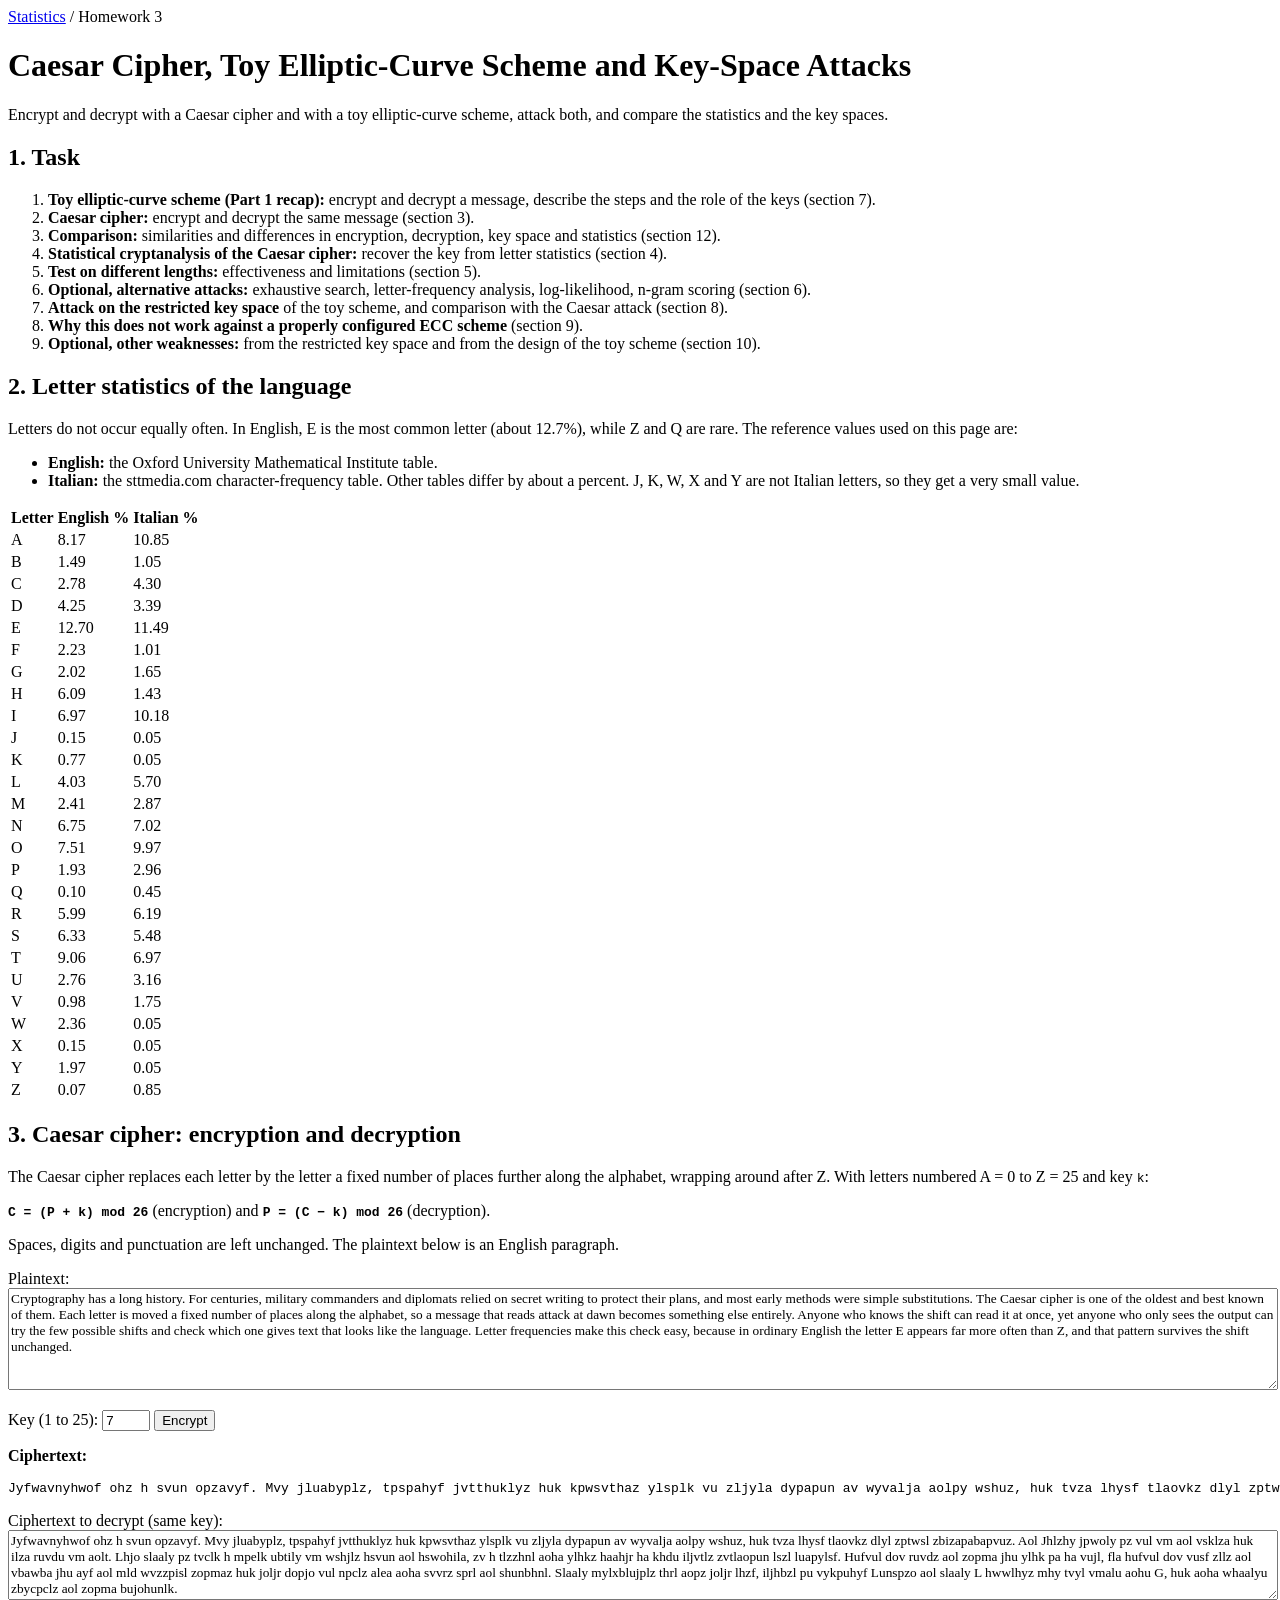
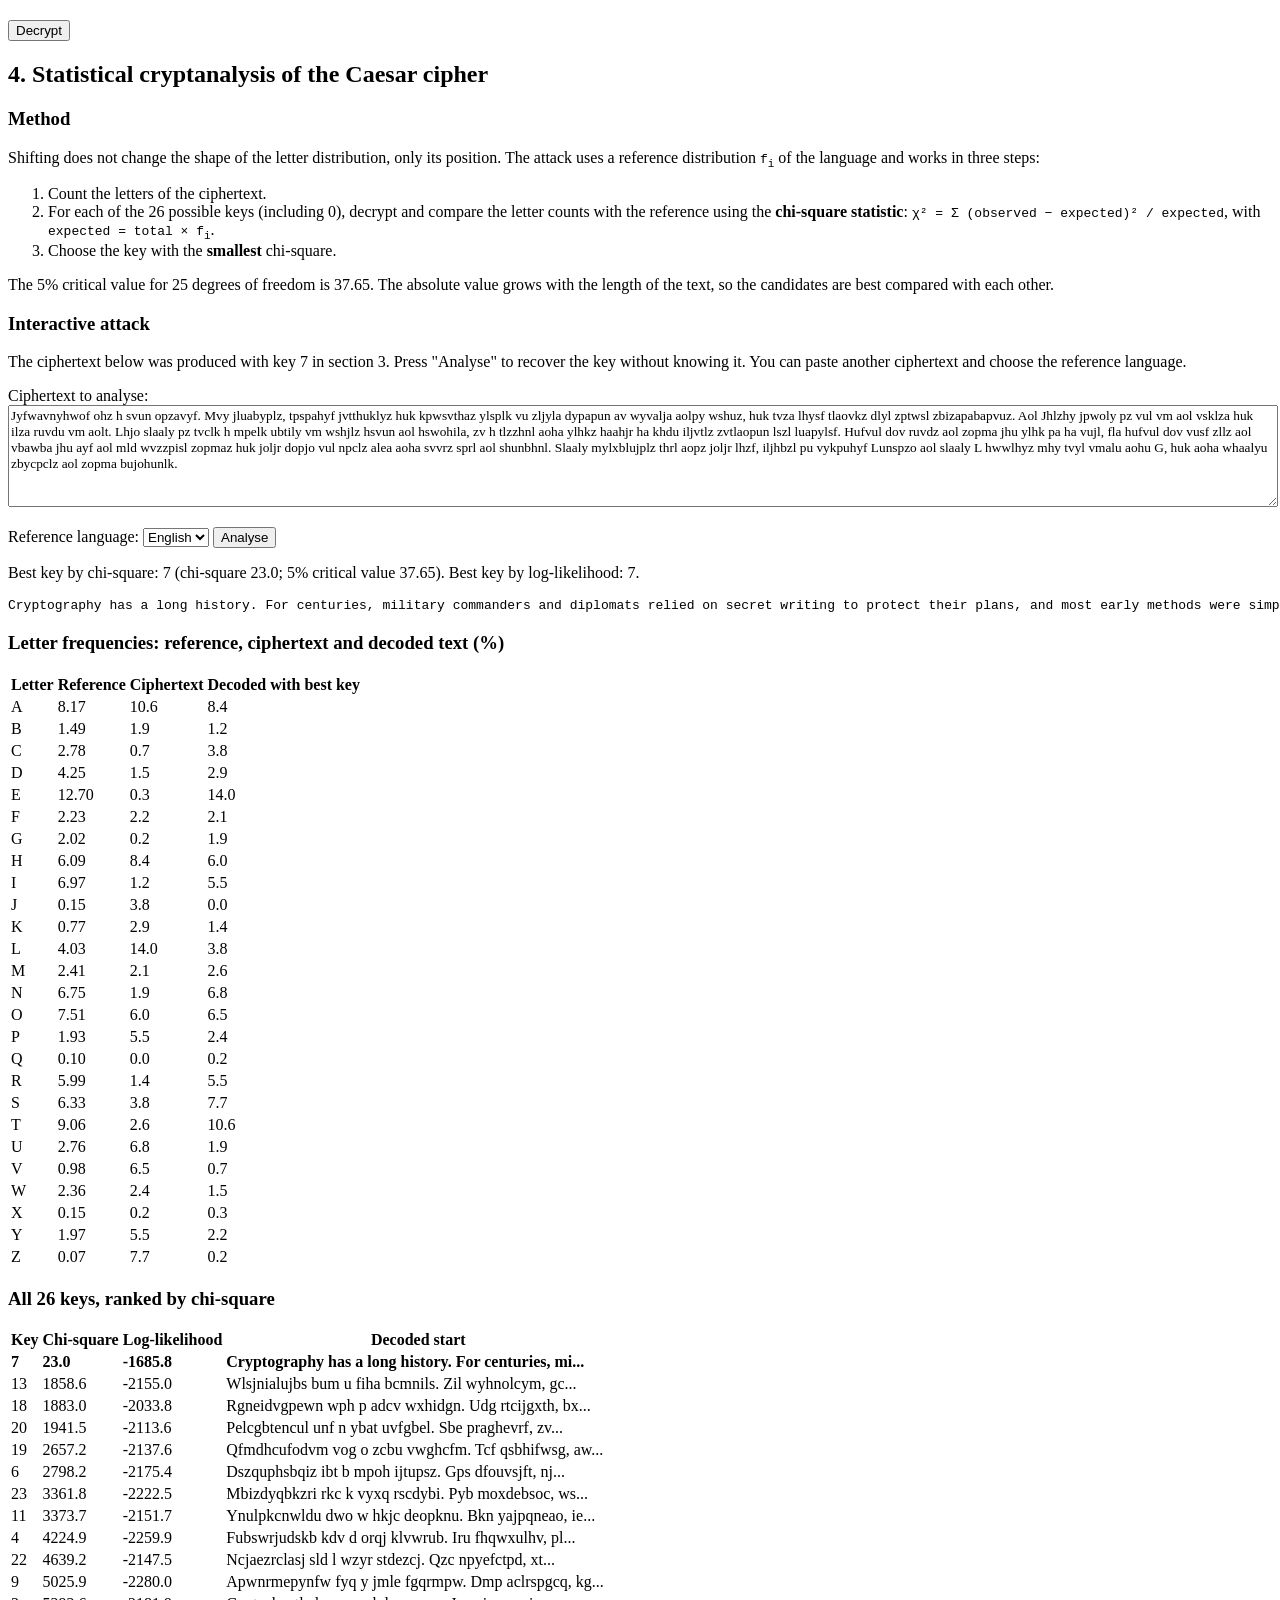
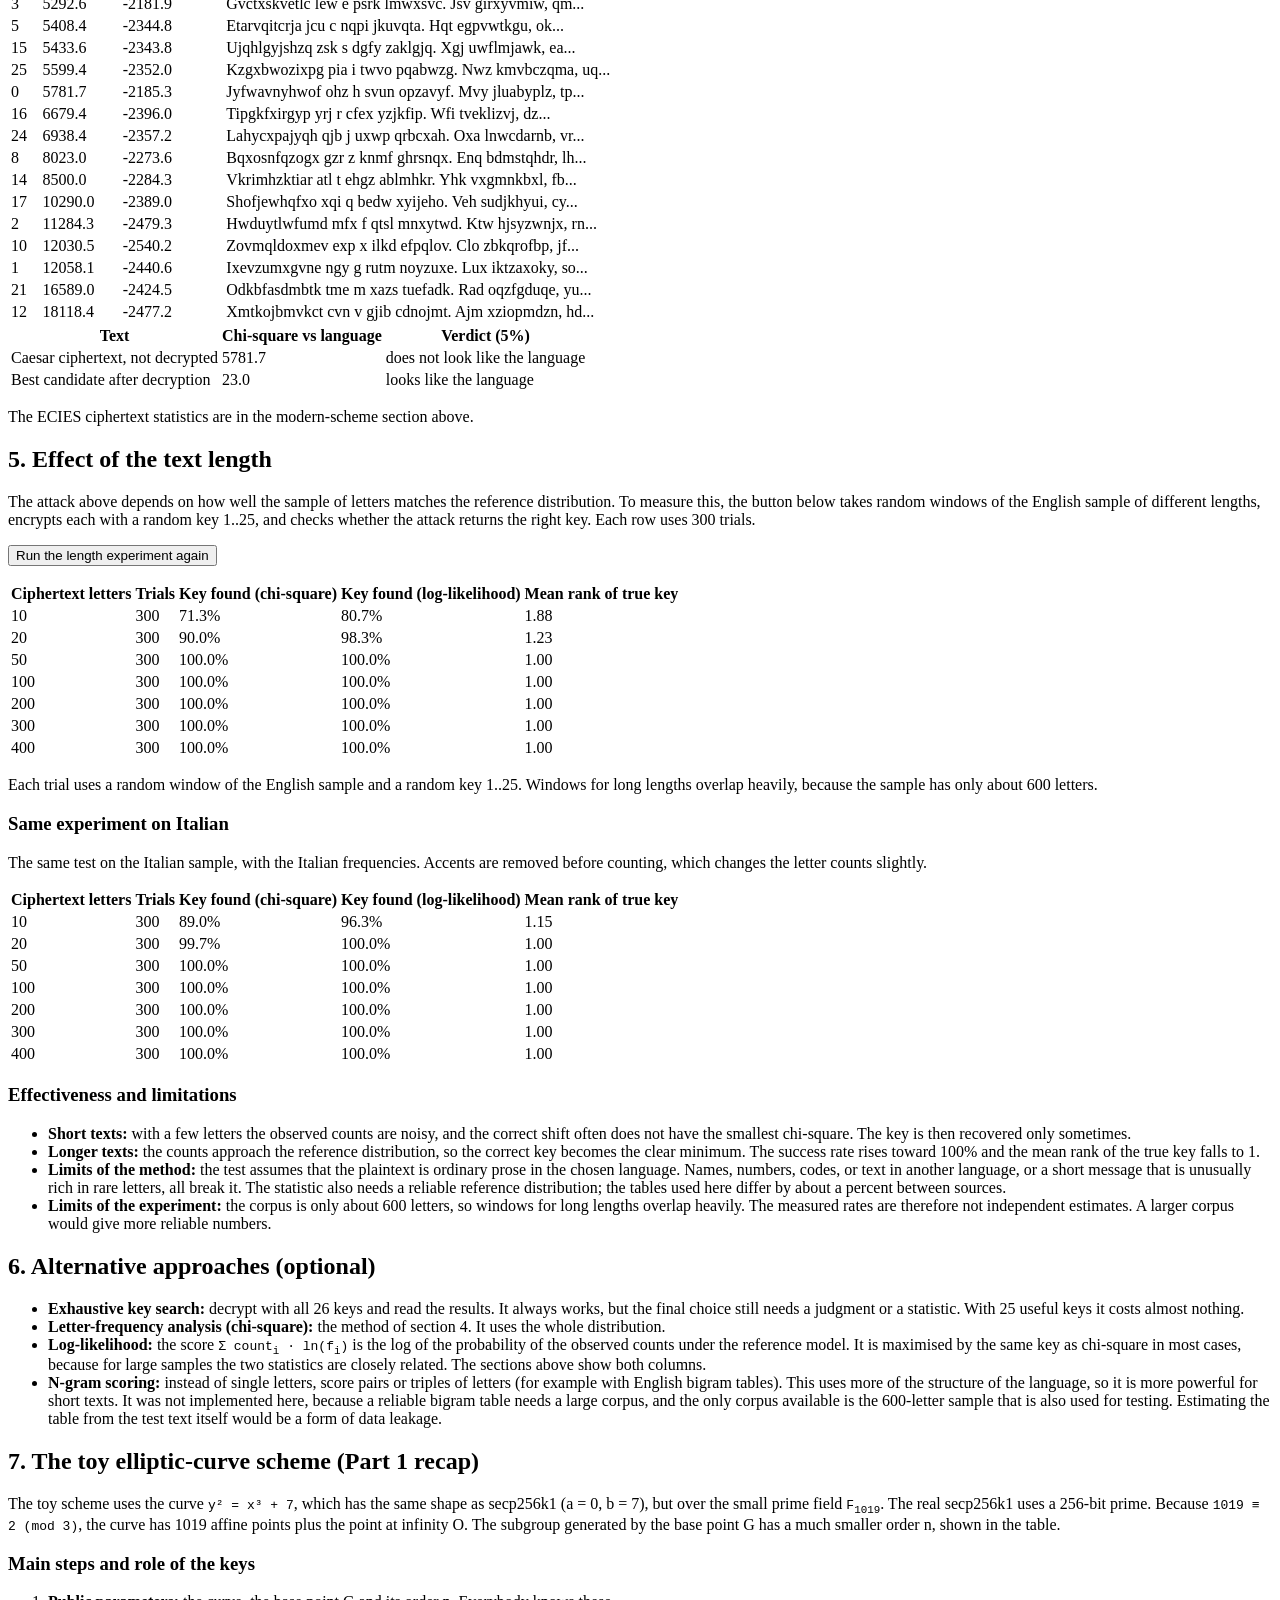
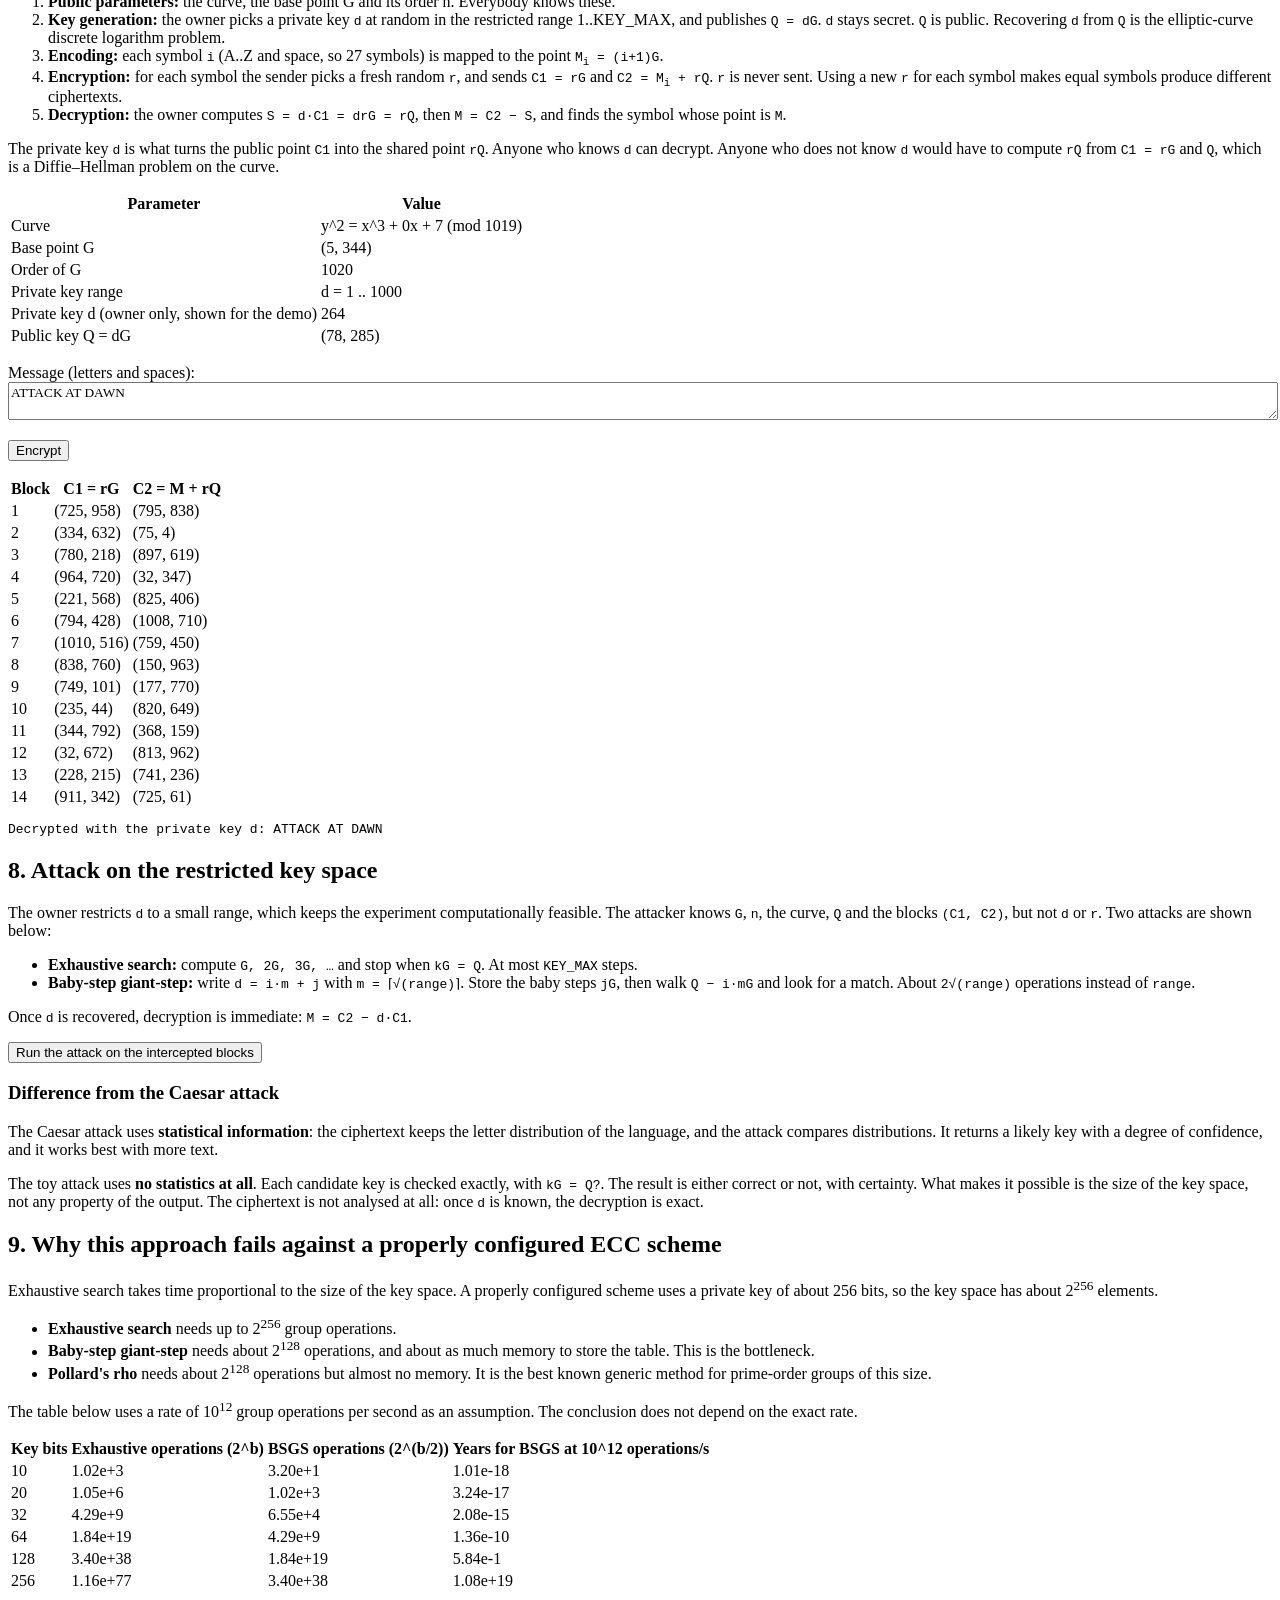
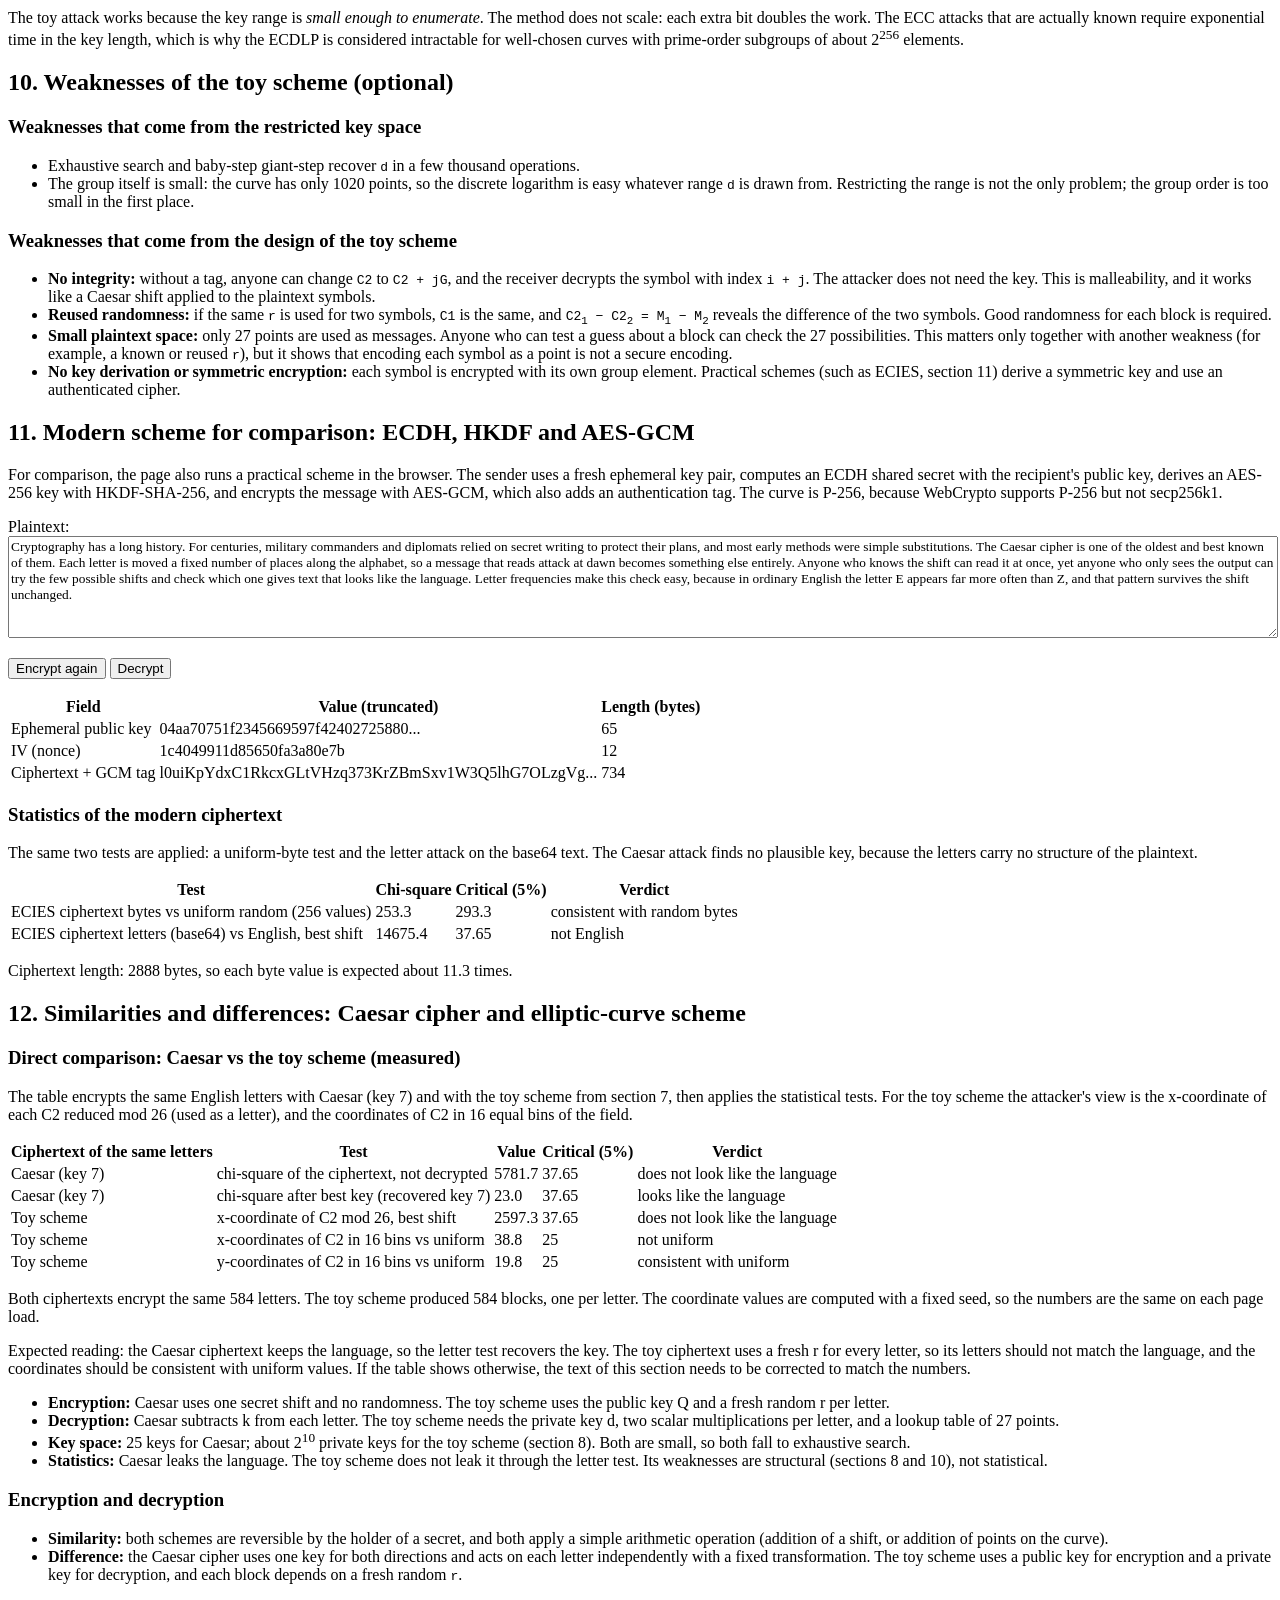
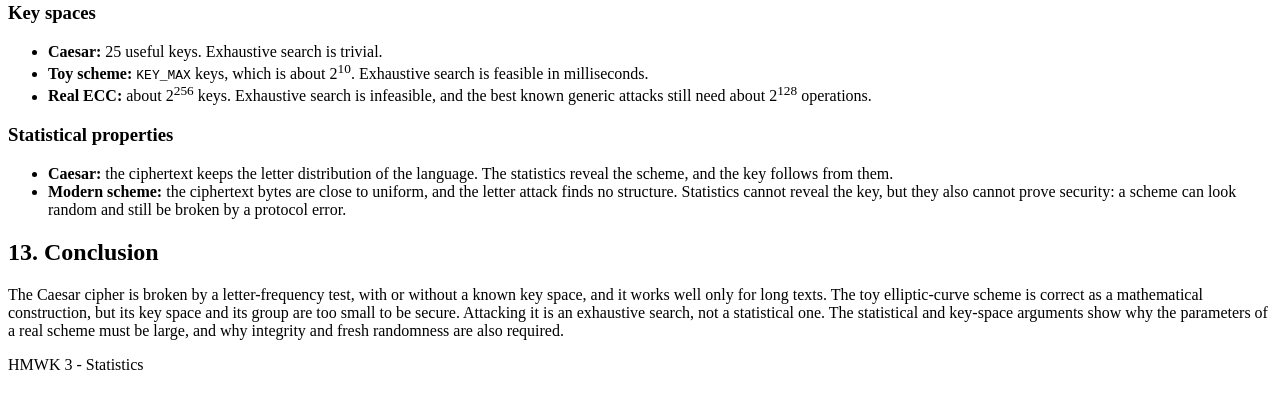
==== statistics/hw3/index.html @ 9d29220e "hw3 v1" ====
<!DOCTYPE html>
<html lang="en">
<head>
    <meta charset="UTF-8">
    <meta name="viewport" content="width=device-width, initial-scale=1.0">
    <title>HMWK 3 - Caesar Cipher, Toy Elliptic-Curve Scheme and Key-Space Attacks</title>
    <link rel="stylesheet" href="../statistics.css">
</head>
<body>
<main>
    <div class="breadcrumb"><a href="../index.html">Statistics</a> / Homework 3</div>

    <h1>Caesar Cipher, Toy Elliptic-Curve Scheme and Key-Space Attacks</h1>
    <p class="description">
        Encrypt and decrypt with a Caesar cipher and with a toy elliptic-curve scheme, attack both,
        and compare the statistics and the key spaces.
    </p>

    <!-- ===================================================================== -->
    <section>
        <h2>1. Task</h2>
        <ol>
            <li><strong>Toy elliptic-curve scheme (Part 1 recap):</strong> encrypt and decrypt a message, describe the steps and the role of the keys (section 7).</li>
            <li><strong>Caesar cipher:</strong> encrypt and decrypt the same message (section 3).</li>
            <li><strong>Comparison:</strong> similarities and differences in encryption, decryption, key space and statistics (section 12).</li>
            <li><strong>Statistical cryptanalysis of the Caesar cipher:</strong> recover the key from letter statistics (section 4).</li>
            <li><strong>Test on different lengths:</strong> effectiveness and limitations (section 5).</li>
            <li><strong>Optional, alternative attacks:</strong> exhaustive search, letter-frequency analysis, log-likelihood, n-gram scoring (section 6).</li>
            <li><strong>Attack on the restricted key space</strong> of the toy scheme, and comparison with the Caesar attack (section 8).</li>
            <li><strong>Why this does not work against a properly configured ECC scheme</strong> (section 9).</li>
            <li><strong>Optional, other weaknesses:</strong> from the restricted key space and from the design of the toy scheme (section 10).</li>
        </ol>
    </section>

    <!-- ===================================================================== -->
    <section>
        <h2>2. Letter statistics of the language</h2>
        <p>
            Letters do not occur equally often. In English, E is the most common letter (about 12.7%), while Z and Q
            are rare. The reference values used on this page are:
        </p>
        <ul>
            <li><strong>English:</strong> the Oxford University Mathematical Institute table.</li>
            <li><strong>Italian:</strong> the sttmedia.com character-frequency table. Other tables differ by about a percent.
                J, K, W, X and Y are not Italian letters, so they get a very small value.</li>
        </ul>
        <div id="reference"></div>
    </section>

    <!-- ===================================================================== -->
    <section>
        <h2>3. Caesar cipher: encryption and decryption</h2>
        <p>
            The Caesar cipher replaces each letter by the letter a fixed number of places further along the alphabet,
            wrapping around after Z. With letters numbered A = 0 to Z = 25 and key <code>k</code>:
        </p>
        <p><strong><code>C = (P + k) mod 26</code></strong> (encryption) and <strong><code>P = (C − k) mod 26</code></strong> (decryption).</p>
        <p>Spaces, digits and punctuation are left unchanged. The plaintext below is an English paragraph.</p>

        <div class="card">
            <p><label>Plaintext:<br>
                <textarea id="caesar-plain" rows="6" style="width:100%;font-family:inherit;"></textarea>
            </label></p>
            <p><label>Key (1 to 25): <input id="caesar-key" type="number" min="1" max="25"></label>
                <button id="caesar-encrypt">Encrypt</button></p>
            <p><strong>Ciphertext:</strong></p>
            <pre id="caesar-cipher-out" class="output"></pre>
        </div>

        <div class="card">
            <p><label>Ciphertext to decrypt (same key):<br>
                <textarea id="caesar-decrypt-in" rows="4" style="width:100%;font-family:inherit;"></textarea>
            </label></p>
            <p><button id="caesar-decrypt">Decrypt</button></p>
            <pre id="caesar-decrypt-out" class="output"></pre>
            <p id="caesar-roundtrip"></p>
        </div>
    </section>

    <!-- ===================================================================== -->
    <section>
        <h2>4. Statistical cryptanalysis of the Caesar cipher</h2>

        <h3>Method</h3>
        <p>
            Shifting does not change the shape of the letter distribution, only its position. The attack uses a
            reference distribution <code>f<sub>i</sub></code> of the language and works in three steps:
        </p>
        <ol>
            <li>Count the letters of the ciphertext.</li>
            <li>For each of the 26 possible keys (including 0), decrypt and compare the letter counts with the reference
                using the <strong>chi-square statistic</strong>:
                <code>χ² = Σ (observed − expected)² / expected</code>, with <code>expected = total × f<sub>i</sub></code>.</li>
            <li>Choose the key with the <strong>smallest</strong> chi-square.</li>
        </ol>
        <p>
            The 5% critical value for 25 degrees of freedom is 37.65. The absolute value grows with the length of the text,
            so the candidates are best compared with each other.
        </p>

        <h3>Interactive attack</h3>
        <p>
            The ciphertext below was produced with key 7 in section 3. Press "Analyse" to recover the key without knowing it.
            You can paste another ciphertext and choose the reference language.
        </p>
        <div class="card">
            <p><label>Ciphertext to analyse:<br>
                <textarea id="caesar-cipher-in" rows="6" style="width:100%;font-family:inherit;"></textarea>
            </label></p>
            <p><label>Reference language:
                <select id="caesar-lang">
                    <option value="english">English</option>
                    <option value="italian">Italian</option>
                </select>
            </label>
            <button id="caesar-analyse">Analyse</button></p>
        </div>
        <div id="caesar-result"></div>
        <div id="compare"></div>
    </section>

    <!-- ===================================================================== -->
    <section>
        <h2>5. Effect of the text length</h2>
        <p>
            The attack above depends on how well the sample of letters matches the reference distribution. To measure this,
            the button below takes random windows of the English sample of different lengths, encrypts each with a random
            key 1..25, and checks whether the attack returns the right key. Each row uses 300 trials.
        </p>
        <p><button id="caesar-length">Run the length experiment again</button></p>
        <div id="caesar-length-out"></div>

        <h3>Same experiment on Italian</h3>
        <p>
            The same test on the Italian sample, with the Italian frequencies. Accents are removed before counting, which changes the letter counts slightly.
        </p>
        <div id="caesar-length-it"></div>

        <h3>Effectiveness and limitations</h3>
        <ul>
            <li><strong>Short texts:</strong> with a few letters the observed counts are noisy, and the correct shift often
                does not have the smallest chi-square. The key is then recovered only sometimes.</li>
            <li><strong>Longer texts:</strong> the counts approach the reference distribution, so the correct key becomes
                the clear minimum. The success rate rises toward 100% and the mean rank of the true key falls to 1.</li>
            <li><strong>Limits of the method:</strong> the test assumes that the plaintext is ordinary prose in the chosen language.
                Names, numbers, codes, or text in another language, or a short message that is unusually rich in rare letters,
                all break it. The statistic also needs a reliable reference distribution; the tables used here differ by about a percent between sources.</li>
            <li><strong>Limits of the experiment:</strong> the corpus is only about 600 letters, so windows for long lengths overlap heavily.
                The measured rates are therefore not independent estimates. A larger corpus would give more reliable numbers.</li>
        </ul>
    </section>

    <!-- ===================================================================== -->
    <section>
        <h2>6. Alternative approaches (optional)</h2>
        <ul>
            <li><strong>Exhaustive key search:</strong> decrypt with all 26 keys and read the results. It always works, but the final choice
                still needs a judgment or a statistic. With 25 useful keys it costs almost nothing.</li>
            <li><strong>Letter-frequency analysis (chi-square):</strong> the method of section 4. It uses the whole distribution.</li>
            <li><strong>Log-likelihood:</strong> the score <code>Σ count<sub>i</sub> · ln(f<sub>i</sub>)</code> is the log of the probability of the observed counts under the reference model. It
                is maximised by the same key as chi-square in most cases, because for large samples the two statistics are closely related.
                The sections above show both columns.</li>
            <li><strong>N-gram scoring:</strong> instead of single letters, score pairs or triples of letters (for example with English bigram tables).
                This uses more of the structure of the language, so it is more powerful for short texts. It was not implemented here, because a reliable bigram table
                needs a large corpus, and the only corpus available is the 600-letter sample that is also used for testing. Estimating the table from the test text itself would be a form of data leakage.</li>
        </ul>
    </section>

    <!-- ===================================================================== -->
    <section>
        <h2>7. The toy elliptic-curve scheme (Part 1 recap)</h2>
        <p>
            The toy scheme uses the curve <code>y² = x³ + 7</code>, which has the same shape as secp256k1 (a = 0, b = 7),
            but over the small prime field <code>F<sub>1019</sub></code>. The real secp256k1 uses a 256-bit prime. Because
            <code>1019 ≡ 2 (mod 3)</code>, the curve has 1019 affine points plus the point at infinity O. The subgroup generated by the base point G
            has a much smaller order n, shown in the table.
        </p>

        <h3>Main steps and role of the keys</h3>
        <ol>
            <li><strong>Public parameters:</strong> the curve, the base point G and its order n. Everybody knows these.</li>
            <li><strong>Key generation:</strong> the owner picks a private key <code>d</code> at random in the restricted range 1..KEY_MAX, and publishes <code>Q = dG</code>.
                <code>d</code> stays secret. <code>Q</code> is public. Recovering <code>d</code> from <code>Q</code> is the elliptic-curve discrete logarithm problem.</li>
            <li><strong>Encoding:</strong> each symbol <code>i</code> (A..Z and space, so 27 symbols) is mapped to the point <code>M<sub>i</sub> = (i+1)G</code>.</li>
            <li><strong>Encryption:</strong> for each symbol the sender picks a fresh random <code>r</code>, and sends <code>C1 = rG</code> and <code>C2 = M<sub>i</sub> + rQ</code>.
                <code>r</code> is never sent. Using a new <code>r</code> for each symbol makes equal symbols produce different ciphertexts.</li>
            <li><strong>Decryption:</strong> the owner computes <code>S = d·C1 = drG = rQ</code>, then <code>M = C2 − S</code>, and finds the symbol whose point is <code>M</code>.</li>
        </ol>
        <p>
            The private key <code>d</code> is what turns the public point <code>C1</code> into the shared point <code>rQ</code>. Anyone who knows <code>d</code>
            can decrypt. Anyone who does not know <code>d</code> would have to compute <code>rQ</code> from <code>C1 = rG</code> and <code>Q</code>, which is a Diffie–Hellman problem on the curve.
        </p>

        <div class="card">
            <div id="toy-setup"></div>
            <p><label>Message (letters and spaces):<br>
                <textarea id="toy-plain" rows="2" style="width:100%;font-family:inherit;"></textarea>
            </label></p>
            <p><button id="toy-encrypt">Encrypt</button></p>
            <div id="toy-cipher"></div>
            <pre id="toy-decrypt-out" class="output"></pre>
        </div>
    </section>

    <!-- ===================================================================== -->
    <section>
        <h2>8. Attack on the restricted key space</h2>
        <p>
            The owner restricts <code>d</code> to a small range, which keeps the experiment computationally feasible. The attacker knows
            <code>G</code>, <code>n</code>, the curve, <code>Q</code> and the blocks <code>(C1, C2)</code>, but not <code>d</code> or <code>r</code>.
            Two attacks are shown below:
        </p>
        <ul>
            <li><strong>Exhaustive search:</strong> compute <code>G, 2G, 3G, …</code> and stop when <code>kG = Q</code>. At most <code>KEY_MAX</code> steps.</li>
            <li><strong>Baby-step giant-step:</strong> write <code>d = i·m + j</code> with <code>m = ⌈√(range)⌉</code>. Store the baby steps <code>jG</code>,
                then walk <code>Q − i·mG</code> and look for a match. About <code>2√(range)</code> operations instead of <code>range</code>.</li>
        </ul>
        <p>
            Once <code>d</code> is recovered, decryption is immediate: <code>M = C2 − d·C1</code>.
        </p>
        <div class="card">
            <p><button id="toy-attack">Run the attack on the intercepted blocks</button></p>
            <div id="toy-attack-out"></div>
        </div>

        <h3>Difference from the Caesar attack</h3>
        <p>
            The Caesar attack uses <strong>statistical information</strong>: the ciphertext keeps the letter distribution of the language, and
            the attack compares distributions. It returns a likely key with a degree of confidence, and it works best with more text.
        </p>
        <p>
            The toy attack uses <strong>no statistics at all</strong>. Each candidate key is checked exactly, with <code>kG = Q?</code>. The result is either correct
            or not, with certainty. What makes it possible is the size of the key space, not any property of the output. The ciphertext
            is not analysed at all: once <code>d</code> is known, the decryption is exact.
        </p>
    </section>

    <!-- ===================================================================== -->
    <section>
        <h2>9. Why this approach fails against a properly configured ECC scheme</h2>
        <p>
            Exhaustive search takes time proportional to the size of the key space. A properly configured scheme uses a private key of about 256 bits,
            so the key space has about 2<sup>256</sup> elements.
        </p>
        <ul>
            <li><strong>Exhaustive search</strong> needs up to 2<sup>256</sup> group operations.</li>
            <li><strong>Baby-step giant-step</strong> needs about 2<sup>128</sup> operations, and about as much memory to store the table. This is the bottleneck.</li>
            <li><strong>Pollard's rho</strong> needs about 2<sup>128</sup> operations but almost no memory. It is the best known generic method for prime-order groups of this size.</li>
        </ul>
        <p>
            The table below uses a rate of 10<sup>12</sup> group operations per second as an assumption. The conclusion does not depend on the exact rate.
        </p>
        <div id="feasibility"></div>
        <p>
            The toy attack works because the key range is <em>small enough to enumerate</em>. The method does not scale: each extra bit doubles the work.
            The ECC attacks that are actually known require exponential time in the key length, which is why the ECDLP is considered intractable for well-chosen curves
            with prime-order subgroups of about 2<sup>256</sup> elements.
        </p>
    </section>

    <!-- ===================================================================== -->
    <section>
        <h2>10. Weaknesses of the toy scheme (optional)</h2>

        <h3>Weaknesses that come from the restricted key space</h3>
        <ul>
            <li>Exhaustive search and baby-step giant-step recover <code>d</code> in a few thousand operations.</li>
            <li>The group itself is small: the curve has only 1020 points, so the discrete logarithm is easy whatever range <code>d</code> is drawn from.
                Restricting the range is not the only problem; the group order is too small in the first place.</li>
        </ul>

        <h3>Weaknesses that come from the design of the toy scheme</h3>
        <ul>
            <li><strong>No integrity:</strong> without a tag, anyone can change <code>C2</code> to <code>C2 + jG</code>, and the receiver decrypts the symbol with index <code>i + j</code>.
                The attacker does not need the key. This is malleability, and it works like a Caesar shift applied to the plaintext symbols.</li>
            <li><strong>Reused randomness:</strong> if the same <code>r</code> is used for two symbols, <code>C1</code> is the same, and <code>C2<sub>1</sub> − C2<sub>2</sub> = M<sub>1</sub> − M<sub>2</sub></code>
                reveals the difference of the two symbols. Good randomness for each block is required.</li>
            <li><strong>Small plaintext space:</strong> only 27 points are used as messages. Anyone who can test a guess about a block can check the 27 possibilities.
                This matters only together with another weakness (for example, a known or reused <code>r</code>), but it shows that encoding each symbol as a point is not a secure encoding.</li>
            <li><strong>No key derivation or symmetric encryption:</strong> each symbol is encrypted with its own group element. Practical schemes (such as ECIES, section 11)
                derive a symmetric key and use an authenticated cipher.</li>
        </ul>
    </section>

    <!-- ===================================================================== -->
    <section>
        <h2>11. Modern scheme for comparison: ECDH, HKDF and AES-GCM</h2>
        <p>
            For comparison, the page also runs a practical scheme in the browser. The sender uses a fresh ephemeral key pair, computes an ECDH shared secret with the recipient's public key,
            derives an AES-256 key with HKDF-SHA-256, and encrypts the message with AES-GCM, which also adds an authentication tag.
            The curve is P-256, because WebCrypto supports P-256 but not secp256k1.
        </p>
        <div class="card">
            <p><label>Plaintext:<br>
                <textarea id="ecc-plain" rows="6" style="width:100%;font-family:inherit;"></textarea>
            </label></p>
            <p><button id="ecc-encrypt">Encrypt again</button>
               <button id="ecc-decrypt">Decrypt</button></p>
            <div id="ecc-out"></div>
            <pre id="ecc-decrypt-out" class="output"></pre>
        </div>
        <h3>Statistics of the modern ciphertext</h3>
        <p>
            The same two tests are applied: a uniform-byte test and the letter attack on the base64 text. The Caesar attack finds no plausible key,
            because the letters carry no structure of the plaintext.
        </p>
        <div id="ecc-stats"></div>
    </section>

    <!-- ===================================================================== -->
    <section>
        <h2>12. Similarities and differences: Caesar cipher and elliptic-curve scheme</h2>

        <h3>Direct comparison: Caesar vs the toy scheme (measured)</h3>
        <p>
            The table encrypts the same English letters with Caesar (key 7) and with the toy scheme from section 7, then applies the statistical tests.
            For the toy scheme the attacker's view is the x-coordinate of each C2 reduced mod 26 (used as a letter), and the coordinates of C2 in 16 equal bins of the field.
        </p>
        <div id="toy-stats"></div>
        <p>
            Expected reading: the Caesar ciphertext keeps the language, so the letter test recovers the key. The toy ciphertext uses a fresh r for every letter,
            so its letters should not match the language, and the coordinates should be consistent with uniform values. If the table shows otherwise,
            the text of this section needs to be corrected to match the numbers.
        </p>
        <ul>
            <li><strong>Encryption:</strong> Caesar uses one secret shift and no randomness. The toy scheme uses the public key Q and a fresh random r per letter.</li>
            <li><strong>Decryption:</strong> Caesar subtracts k from each letter. The toy scheme needs the private key d, two scalar multiplications per letter, and a lookup table of 27 points.</li>
            <li><strong>Key space:</strong> 25 keys for Caesar; about 2<sup>10</sup> private keys for the toy scheme (section 8). Both are small, so both fall to exhaustive search.</li>
            <li><strong>Statistics:</strong> Caesar leaks the language. The toy scheme does not leak it through the letter test. Its weaknesses are structural (sections 8 and 10), not statistical.</li>
        </ul>

        <h3>Encryption and decryption</h3>
        <ul>
            <li><strong>Similarity:</strong> both schemes are reversible by the holder of a secret, and both apply a simple arithmetic operation
                (addition of a shift, or addition of points on the curve).</li>
            <li><strong>Difference:</strong> the Caesar cipher uses one key for both directions and acts on each letter independently with a fixed transformation.
                The toy scheme uses a public key for encryption and a private key for decryption, and each block depends on a fresh random <code>r</code>.</li>
        </ul>

        <h3>Key spaces</h3>
        <ul>
            <li><strong>Caesar:</strong> 25 useful keys. Exhaustive search is trivial.</li>
            <li><strong>Toy scheme:</strong> <code>KEY_MAX</code> keys, which is about 2<sup>10</sup>. Exhaustive search is feasible in milliseconds.</li>
            <li><strong>Real ECC:</strong> about 2<sup>256</sup> keys. Exhaustive search is infeasible, and the best known generic attacks still need about 2<sup>128</sup> operations.</li>
        </ul>

        <h3>Statistical properties</h3>
        <ul>
            <li><strong>Caesar:</strong> the ciphertext keeps the letter distribution of the language. The statistics reveal the scheme, and the key follows from them.</li>
            <li><strong>Modern scheme:</strong> the ciphertext bytes are close to uniform, and the letter attack finds no structure. Statistics cannot reveal the key,
                but they also cannot prove security: a scheme can look random and still be broken by a protocol error.</li>
        </ul>
    </section>

    <!-- ===================================================================== -->
    <section>
        <h2>13. Conclusion</h2>
        <p>
            The Caesar cipher is broken by a letter-frequency test, with or without a known key space, and it works well only for long texts.
            The toy elliptic-curve scheme is correct as a mathematical construction, but its key space and its group are too small to be secure.
            Attacking it is an exhaustive search, not a statistical one. The statistical and key-space arguments show why the parameters of a real
            scheme must be large, and why integrity and fresh randomness are also required.
        </p>
    </section>

    <footer>HMWK 3 - Statistics</footer>
</main>

<script type="module" src="hw3.js"></script>
</body>
</html>
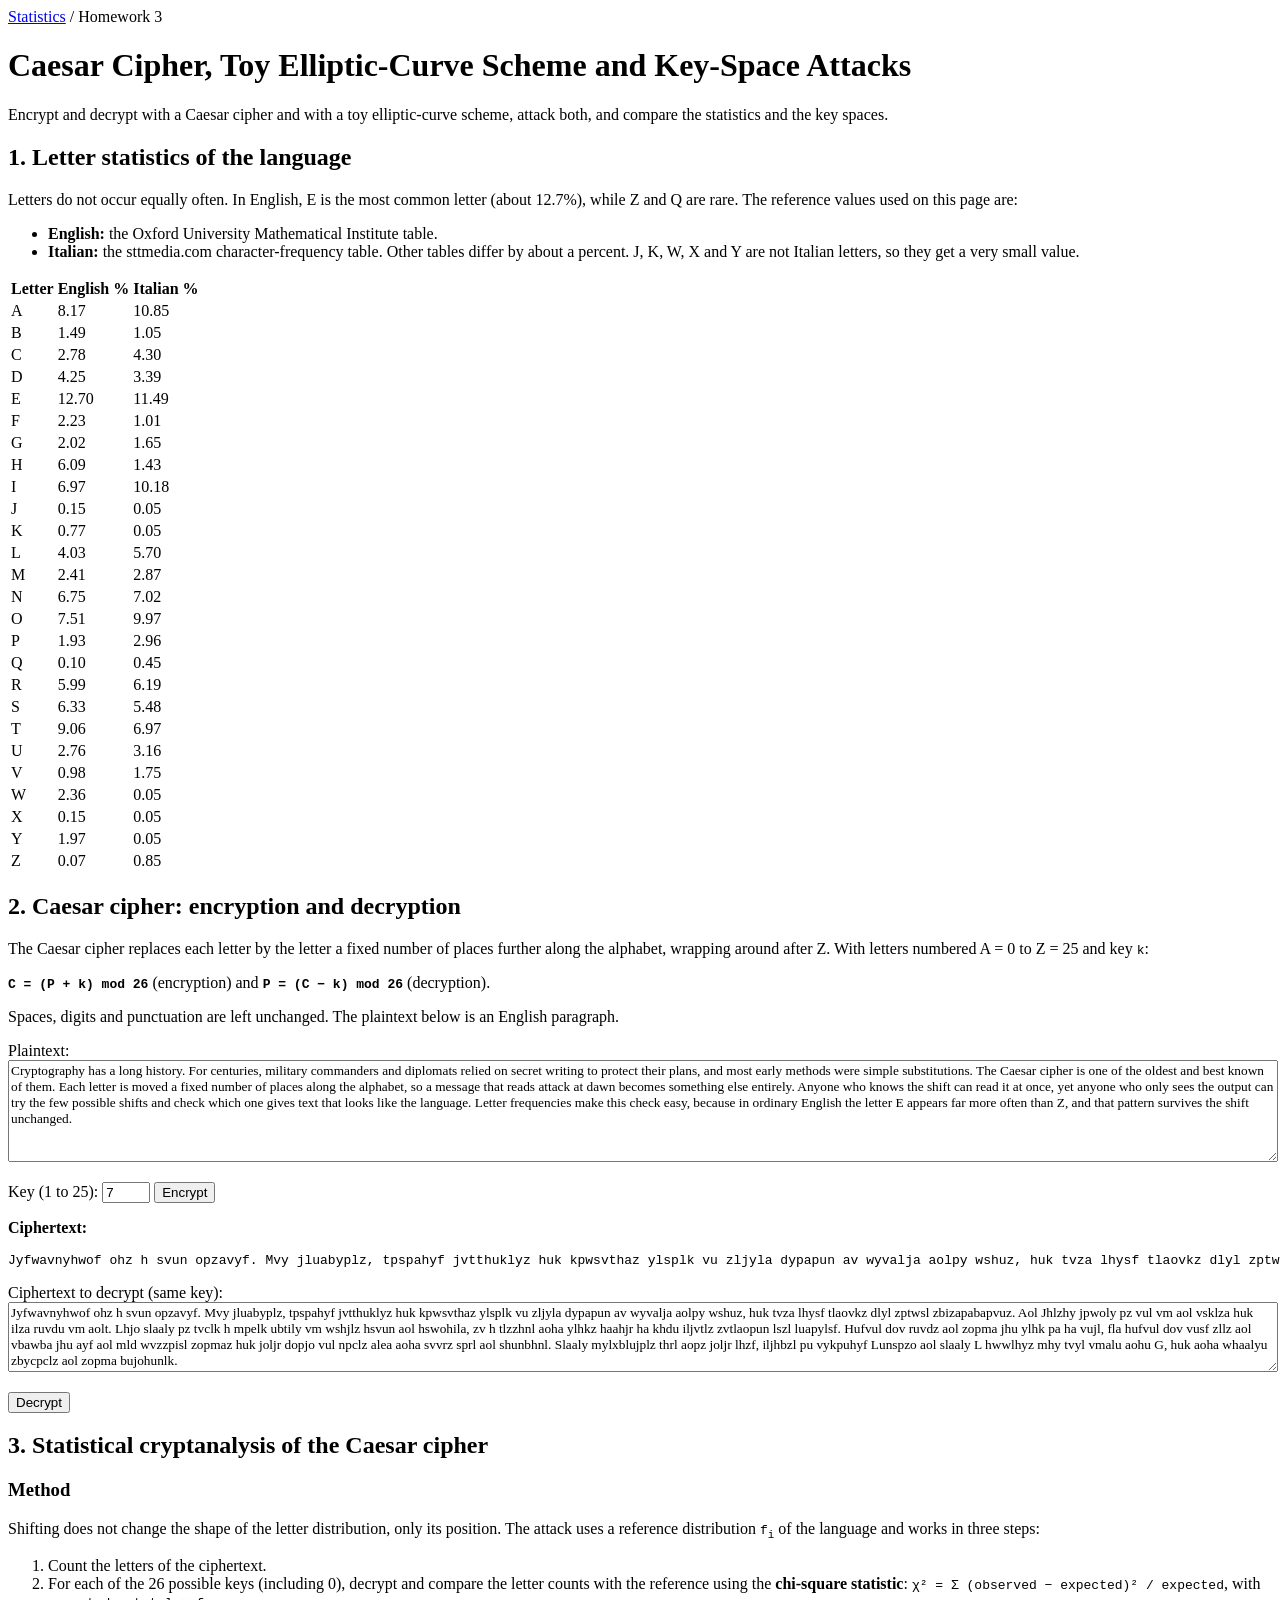
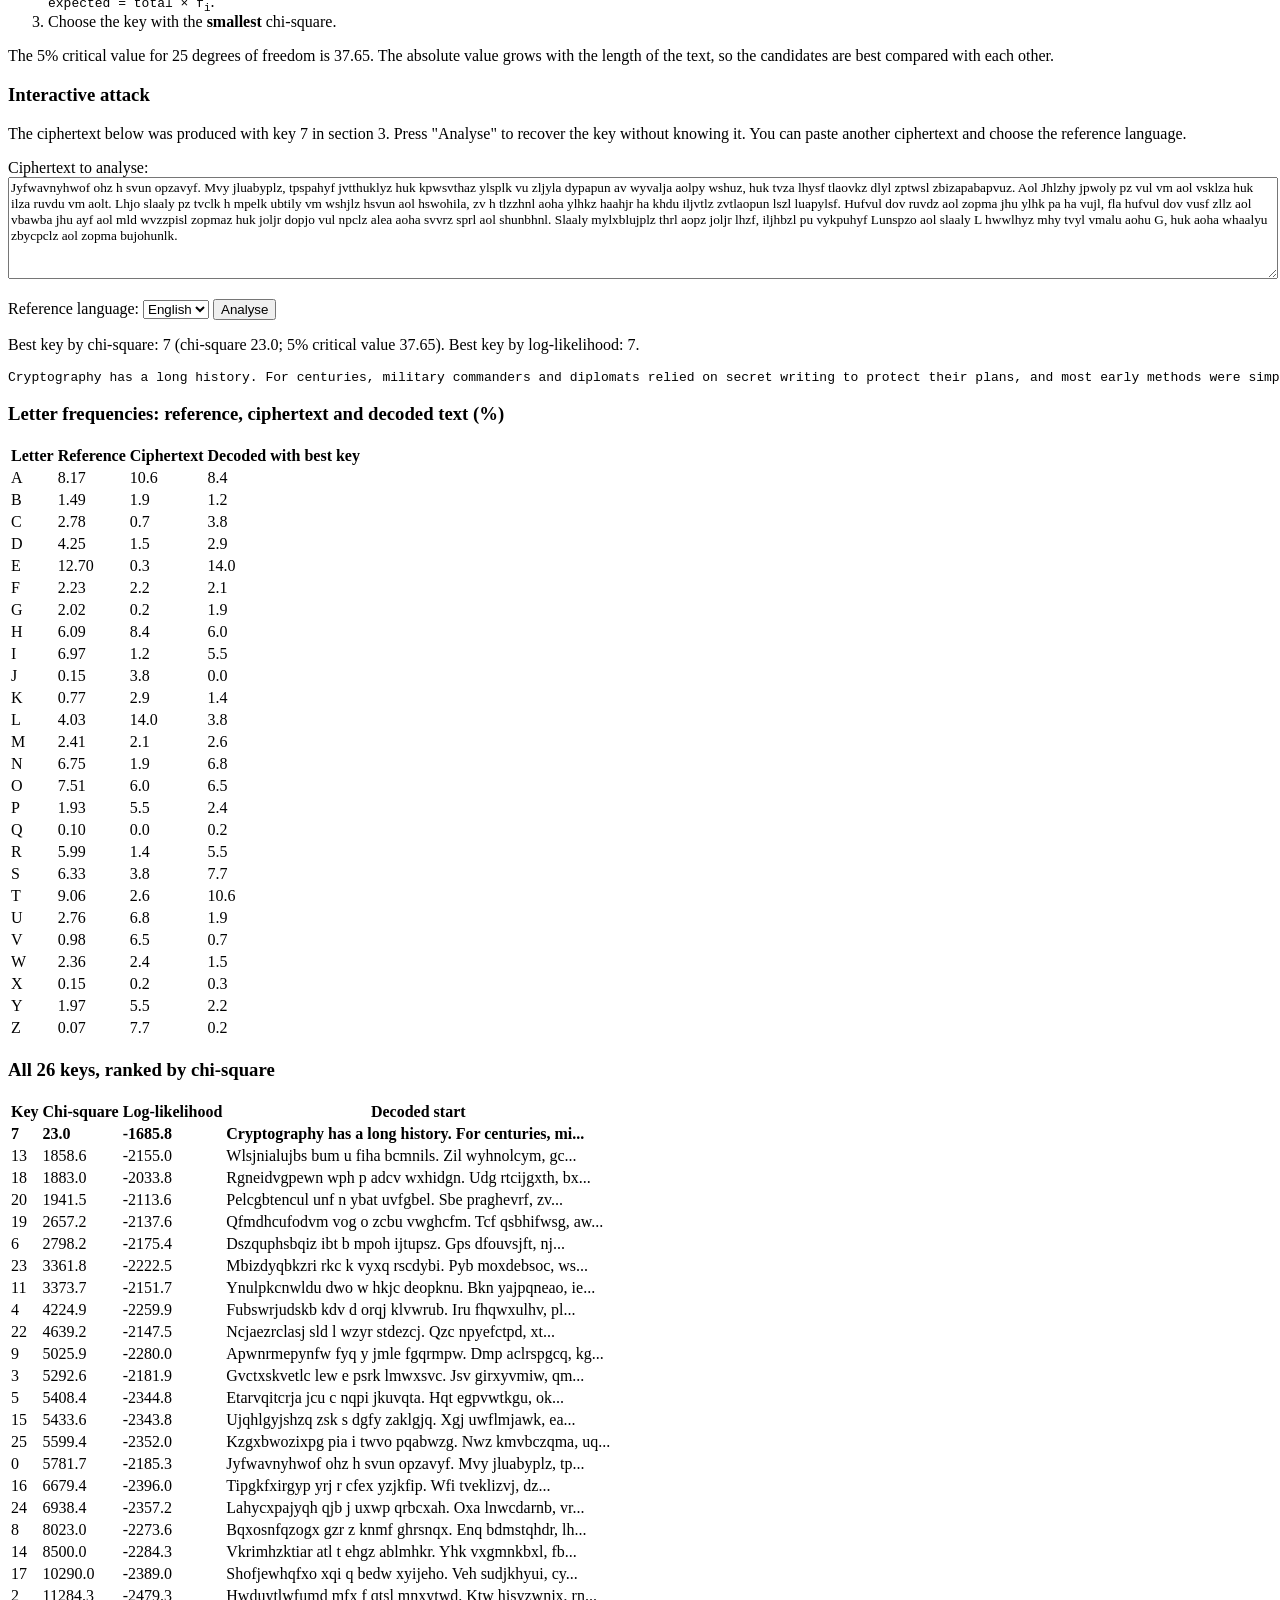
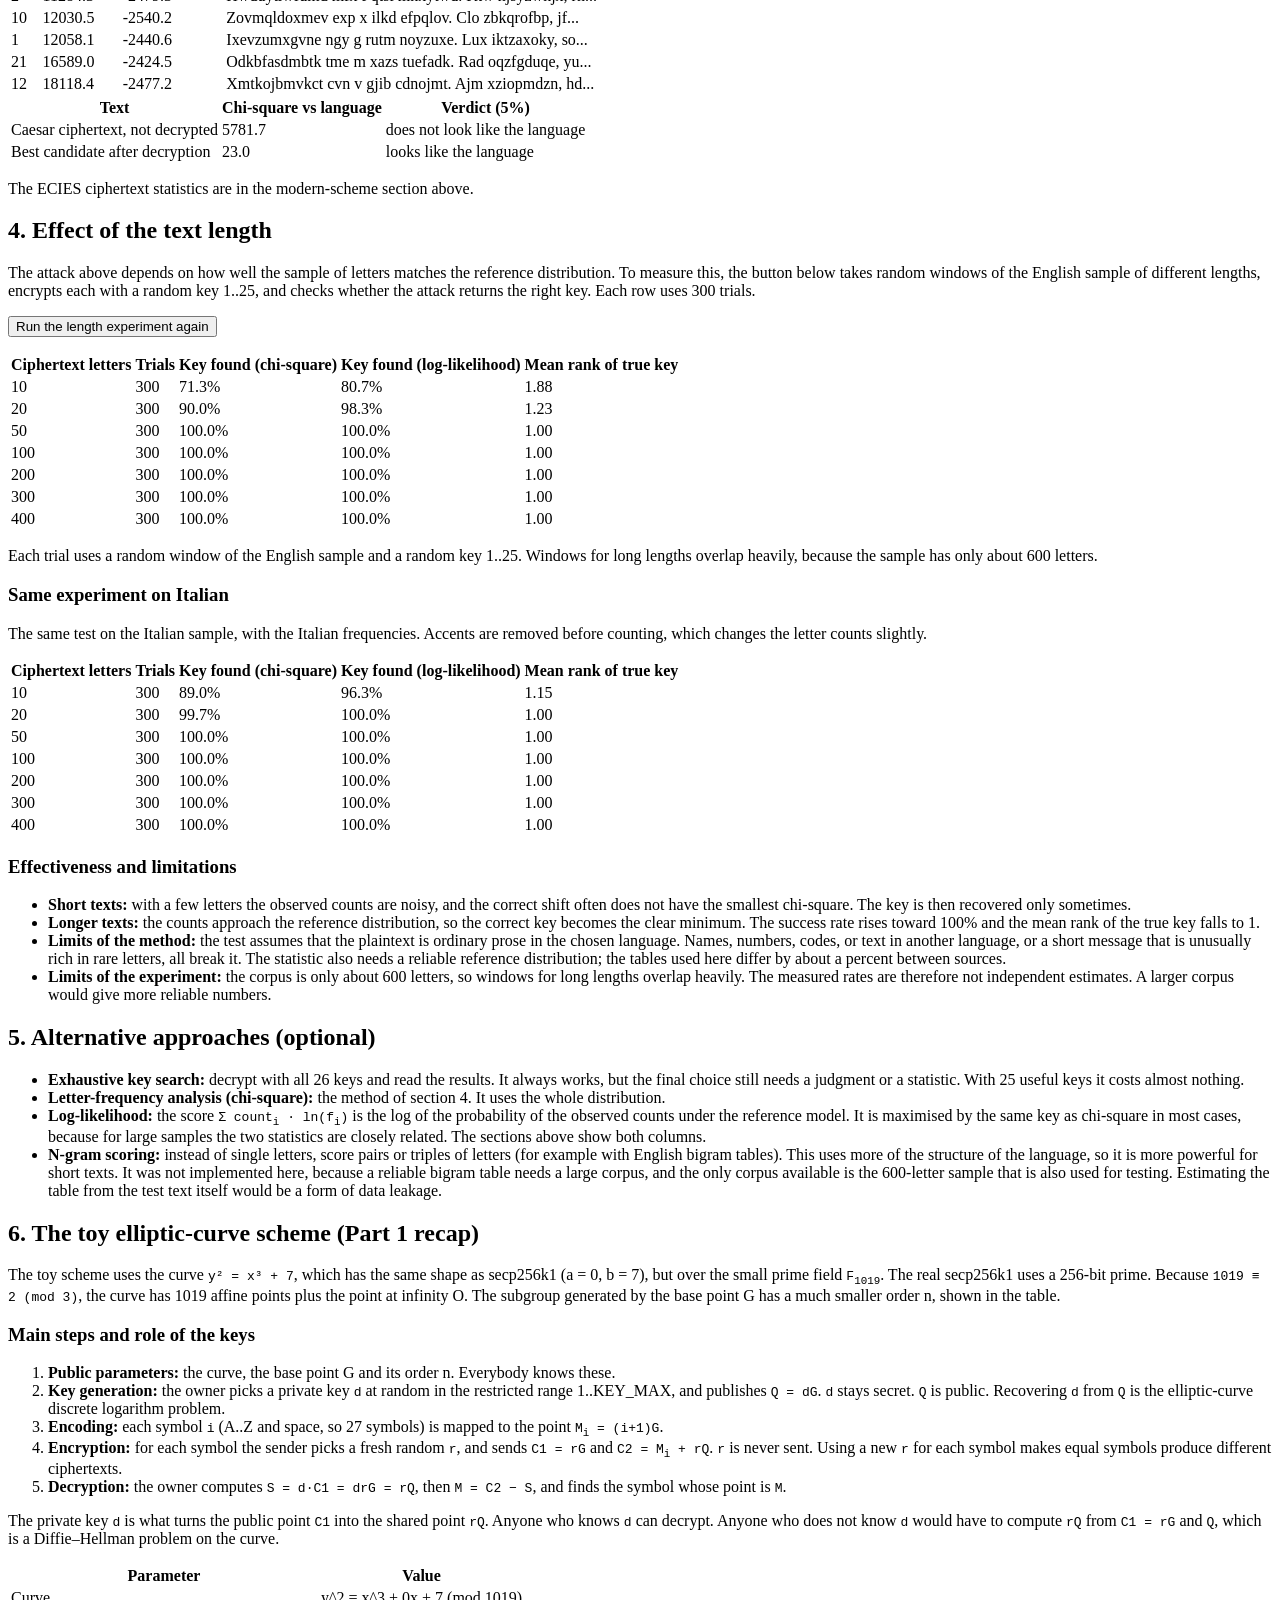
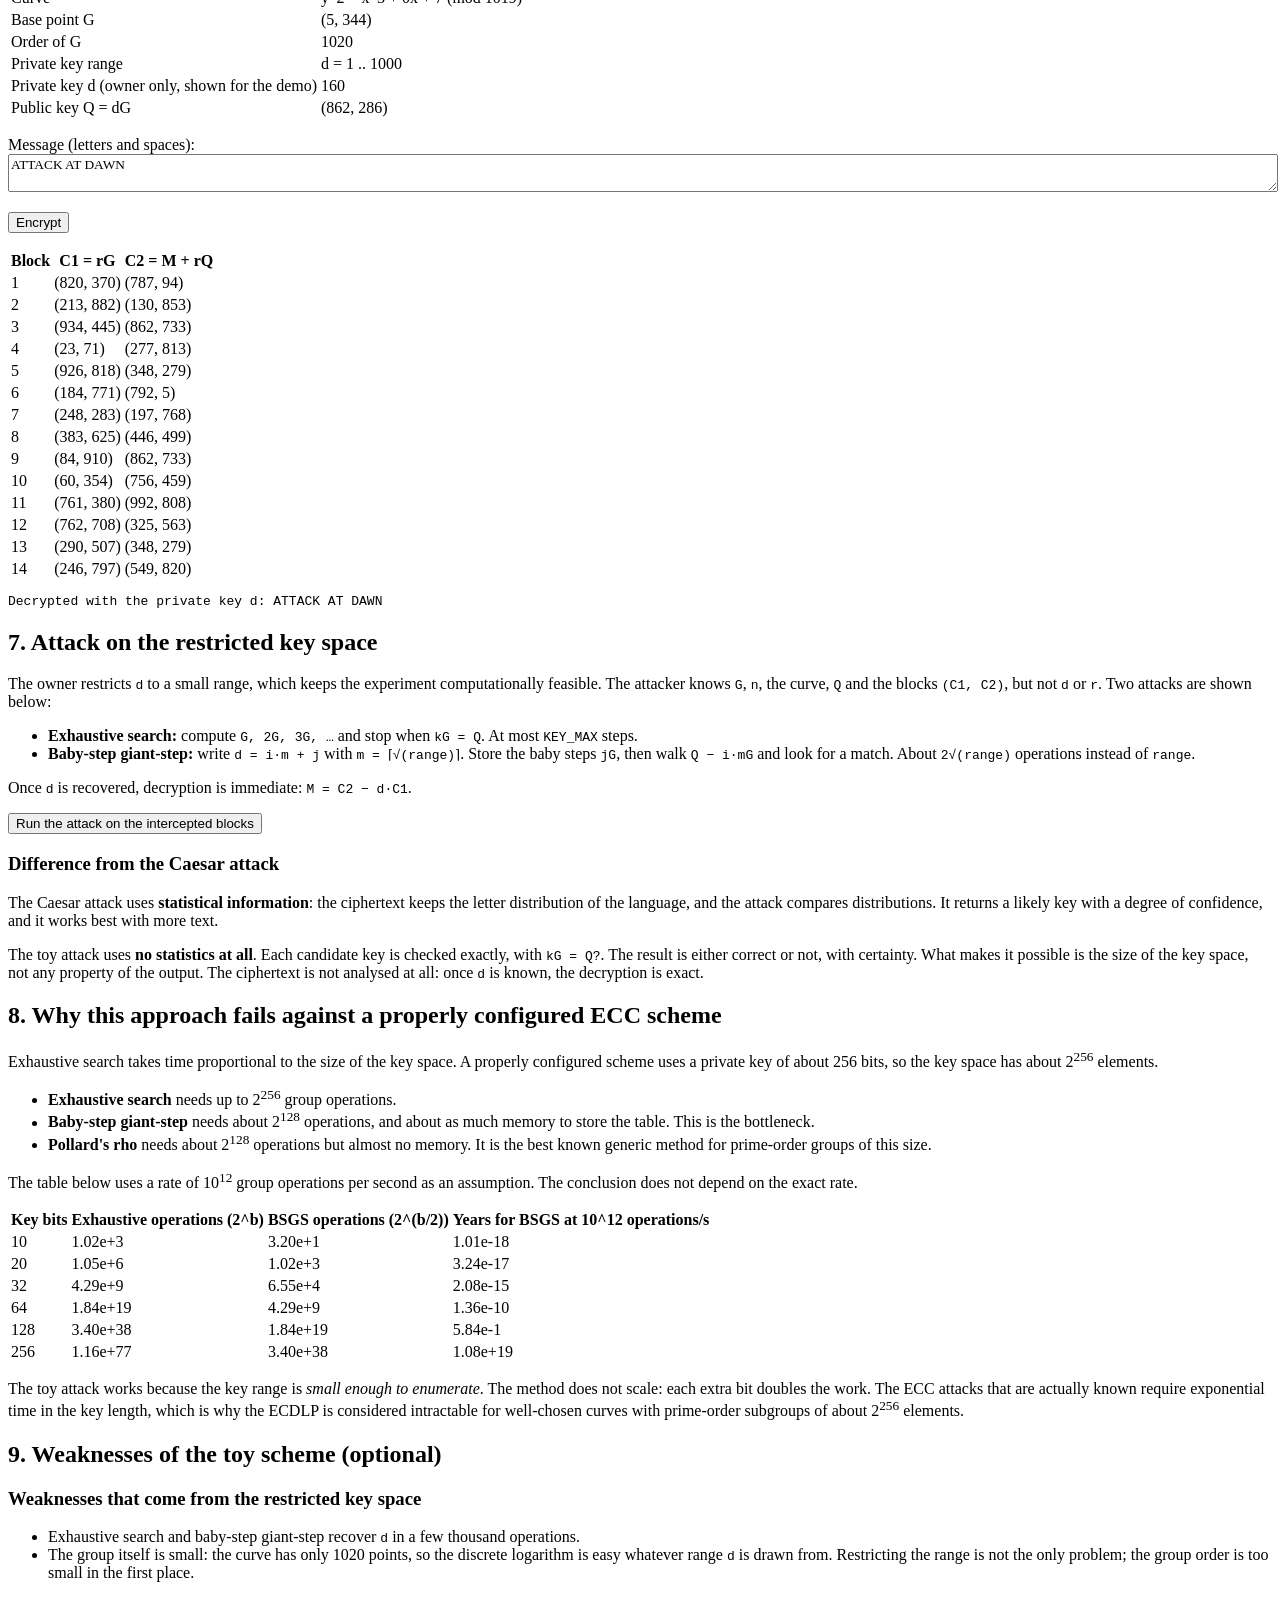
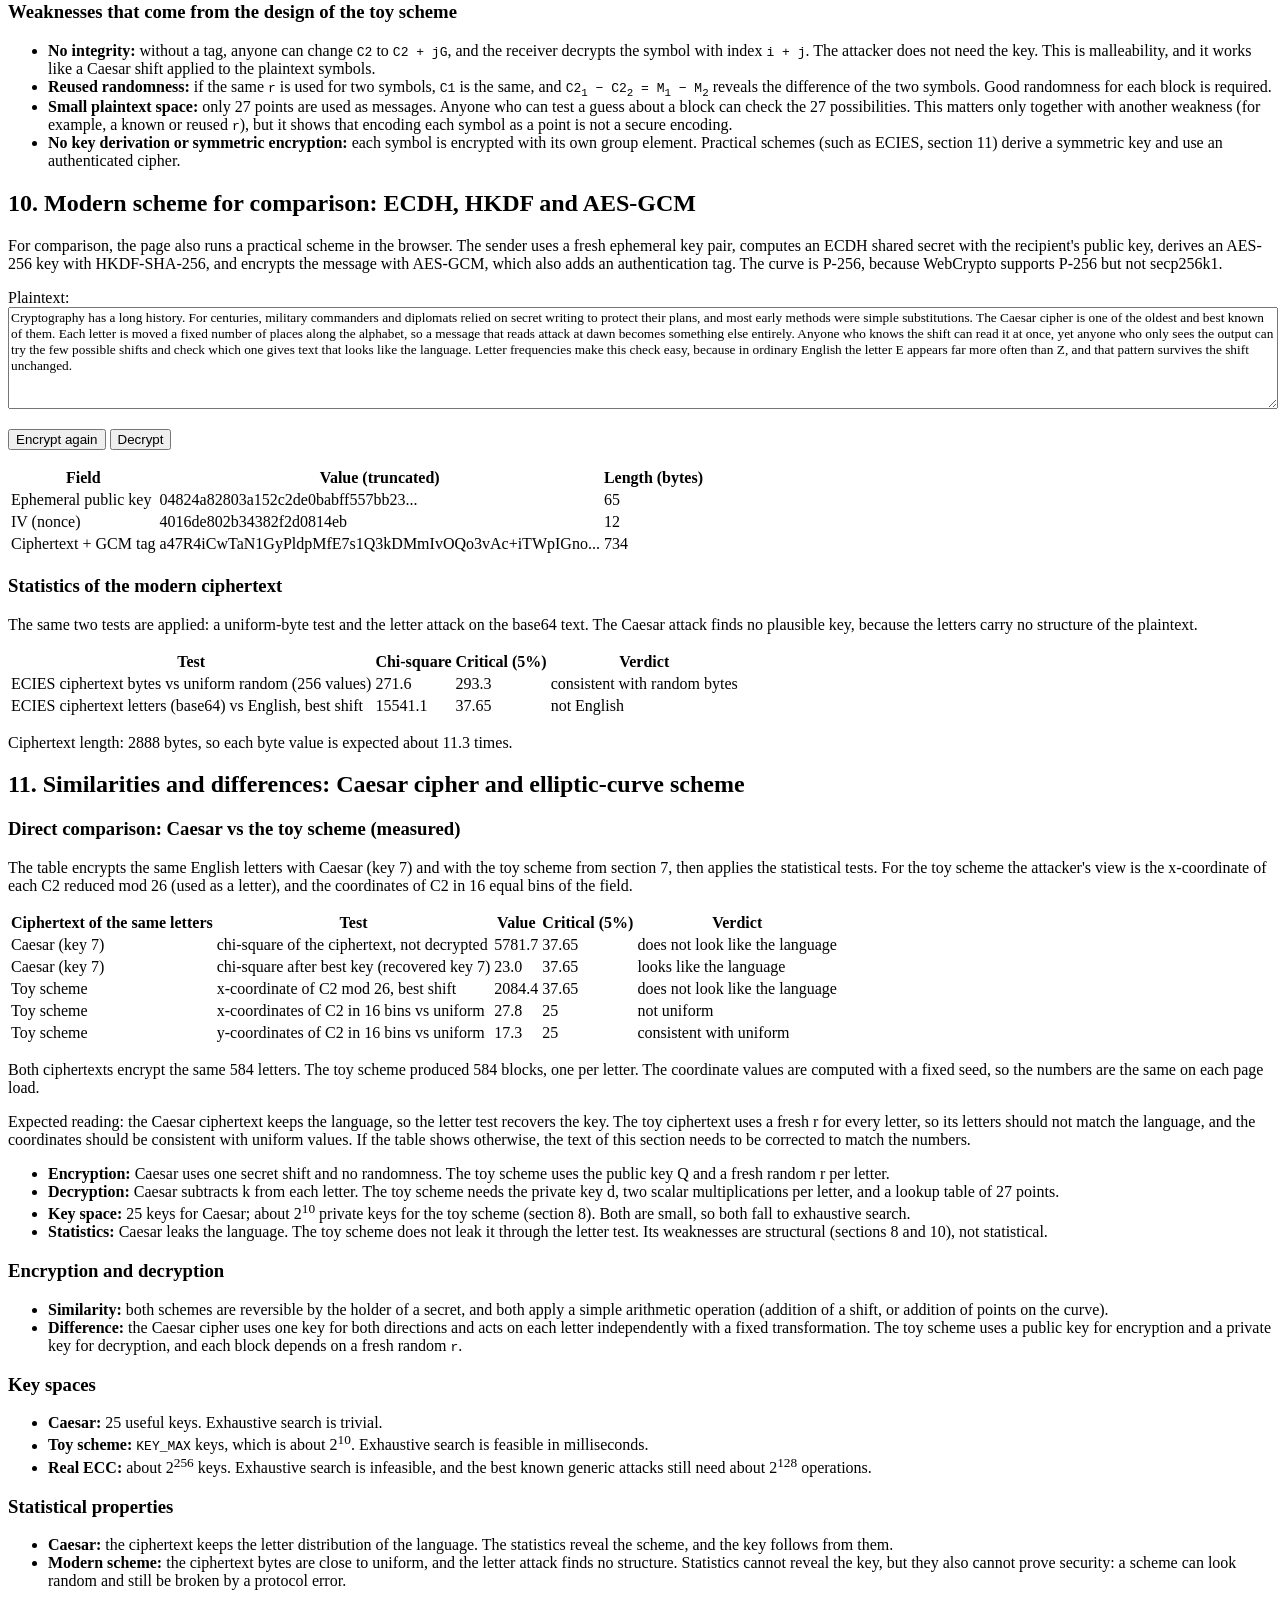
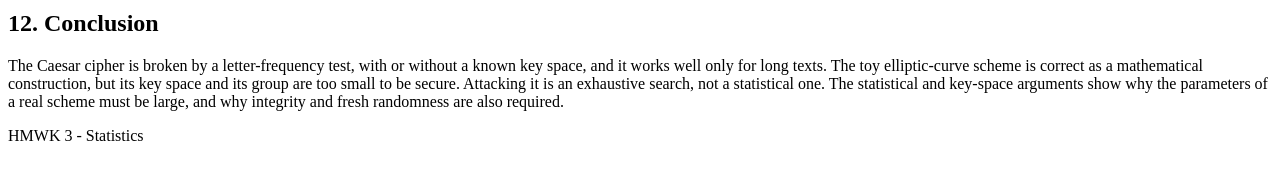
==== commit 9c9e560d: "indexes" ====
--- a/statistics/hw3/index.html
+++ b/statistics/hw3/index.html
@@ -17,24 +17,10 @@
     </p>
 
     <!-- ===================================================================== -->
-    <section>
-        <h2>1. Task</h2>
-        <ol>
-            <li><strong>Toy elliptic-curve scheme (Part 1 recap):</strong> encrypt and decrypt a message, describe the steps and the role of the keys (section 7).</li>
-            <li><strong>Caesar cipher:</strong> encrypt and decrypt the same message (section 3).</li>
-            <li><strong>Comparison:</strong> similarities and differences in encryption, decryption, key space and statistics (section 12).</li>
-            <li><strong>Statistical cryptanalysis of the Caesar cipher:</strong> recover the key from letter statistics (section 4).</li>
-            <li><strong>Test on different lengths:</strong> effectiveness and limitations (section 5).</li>
-            <li><strong>Optional, alternative attacks:</strong> exhaustive search, letter-frequency analysis, log-likelihood, n-gram scoring (section 6).</li>
-            <li><strong>Attack on the restricted key space</strong> of the toy scheme, and comparison with the Caesar attack (section 8).</li>
-            <li><strong>Why this does not work against a properly configured ECC scheme</strong> (section 9).</li>
-            <li><strong>Optional, other weaknesses:</strong> from the restricted key space and from the design of the toy scheme (section 10).</li>
-        </ol>
-    </section>
-
-    <!-- ===================================================================== -->
-    <section>
-        <h2>2. Letter statistics of the language</h2>
+
+    <!-- ===================================================================== -->
+    <section>
+        <h2>1. Letter statistics of the language</h2>
         <p>
             Letters do not occur equally often. In English, E is the most common letter (about 12.7%), while Z and Q
             are rare. The reference values used on this page are:
@@ -49,7 +35,7 @@
 
     <!-- ===================================================================== -->
     <section>
-        <h2>3. Caesar cipher: encryption and decryption</h2>
+        <h2>2. Caesar cipher: encryption and decryption</h2>
         <p>
             The Caesar cipher replaces each letter by the letter a fixed number of places further along the alphabet,
             wrapping around after Z. With letters numbered A = 0 to Z = 25 and key <code>k</code>:
@@ -79,7 +65,7 @@
 
     <!-- ===================================================================== -->
     <section>
-        <h2>4. Statistical cryptanalysis of the Caesar cipher</h2>
+        <h2>3. Statistical cryptanalysis of the Caesar cipher</h2>
 
         <h3>Method</h3>
         <p>
@@ -121,7 +107,7 @@
 
     <!-- ===================================================================== -->
     <section>
-        <h2>5. Effect of the text length</h2>
+        <h2>4. Effect of the text length</h2>
         <p>
             The attack above depends on how well the sample of letters matches the reference distribution. To measure this,
             the button below takes random windows of the English sample of different lengths, encrypts each with a random
@@ -152,7 +138,7 @@
 
     <!-- ===================================================================== -->
     <section>
-        <h2>6. Alternative approaches (optional)</h2>
+        <h2>5. Alternative approaches (optional)</h2>
         <ul>
             <li><strong>Exhaustive key search:</strong> decrypt with all 26 keys and read the results. It always works, but the final choice
                 still needs a judgment or a statistic. With 25 useful keys it costs almost nothing.</li>
@@ -168,7 +154,7 @@
 
     <!-- ===================================================================== -->
     <section>
-        <h2>7. The toy elliptic-curve scheme (Part 1 recap)</h2>
+        <h2>6. The toy elliptic-curve scheme (Part 1 recap)</h2>
         <p>
             The toy scheme uses the curve <code>y² = x³ + 7</code>, which has the same shape as secp256k1 (a = 0, b = 7),
             but over the small prime field <code>F<sub>1019</sub></code>. The real secp256k1 uses a 256-bit prime. Because
@@ -204,7 +190,7 @@
 
     <!-- ===================================================================== -->
     <section>
-        <h2>8. Attack on the restricted key space</h2>
+        <h2>7. Attack on the restricted key space</h2>
         <p>
             The owner restricts <code>d</code> to a small range, which keeps the experiment computationally feasible. The attacker knows
             <code>G</code>, <code>n</code>, the curve, <code>Q</code> and the blocks <code>(C1, C2)</code>, but not <code>d</code> or <code>r</code>.
@@ -237,7 +223,7 @@
 
     <!-- ===================================================================== -->
     <section>
-        <h2>9. Why this approach fails against a properly configured ECC scheme</h2>
+        <h2>8. Why this approach fails against a properly configured ECC scheme</h2>
         <p>
             Exhaustive search takes time proportional to the size of the key space. A properly configured scheme uses a private key of about 256 bits,
             so the key space has about 2<sup>256</sup> elements.
@@ -260,7 +246,7 @@
 
     <!-- ===================================================================== -->
     <section>
-        <h2>10. Weaknesses of the toy scheme (optional)</h2>
+        <h2>9. Weaknesses of the toy scheme (optional)</h2>
 
         <h3>Weaknesses that come from the restricted key space</h3>
         <ul>
@@ -284,7 +270,7 @@
 
     <!-- ===================================================================== -->
     <section>
-        <h2>11. Modern scheme for comparison: ECDH, HKDF and AES-GCM</h2>
+        <h2>10. Modern scheme for comparison: ECDH, HKDF and AES-GCM</h2>
         <p>
             For comparison, the page also runs a practical scheme in the browser. The sender uses a fresh ephemeral key pair, computes an ECDH shared secret with the recipient's public key,
             derives an AES-256 key with HKDF-SHA-256, and encrypts the message with AES-GCM, which also adds an authentication tag.
@@ -309,7 +295,7 @@
 
     <!-- ===================================================================== -->
     <section>
-        <h2>12. Similarities and differences: Caesar cipher and elliptic-curve scheme</h2>
+        <h2>11. Similarities and differences: Caesar cipher and elliptic-curve scheme</h2>
 
         <h3>Direct comparison: Caesar vs the toy scheme (measured)</h3>
         <p>
@@ -354,7 +340,7 @@
 
     <!-- ===================================================================== -->
     <section>
-        <h2>13. Conclusion</h2>
+        <h2>12. Conclusion</h2>
         <p>
             The Caesar cipher is broken by a letter-frequency test, with or without a known key space, and it works well only for long texts.
             The toy elliptic-curve scheme is correct as a mathematical construction, but its key space and its group are too small to be secure.
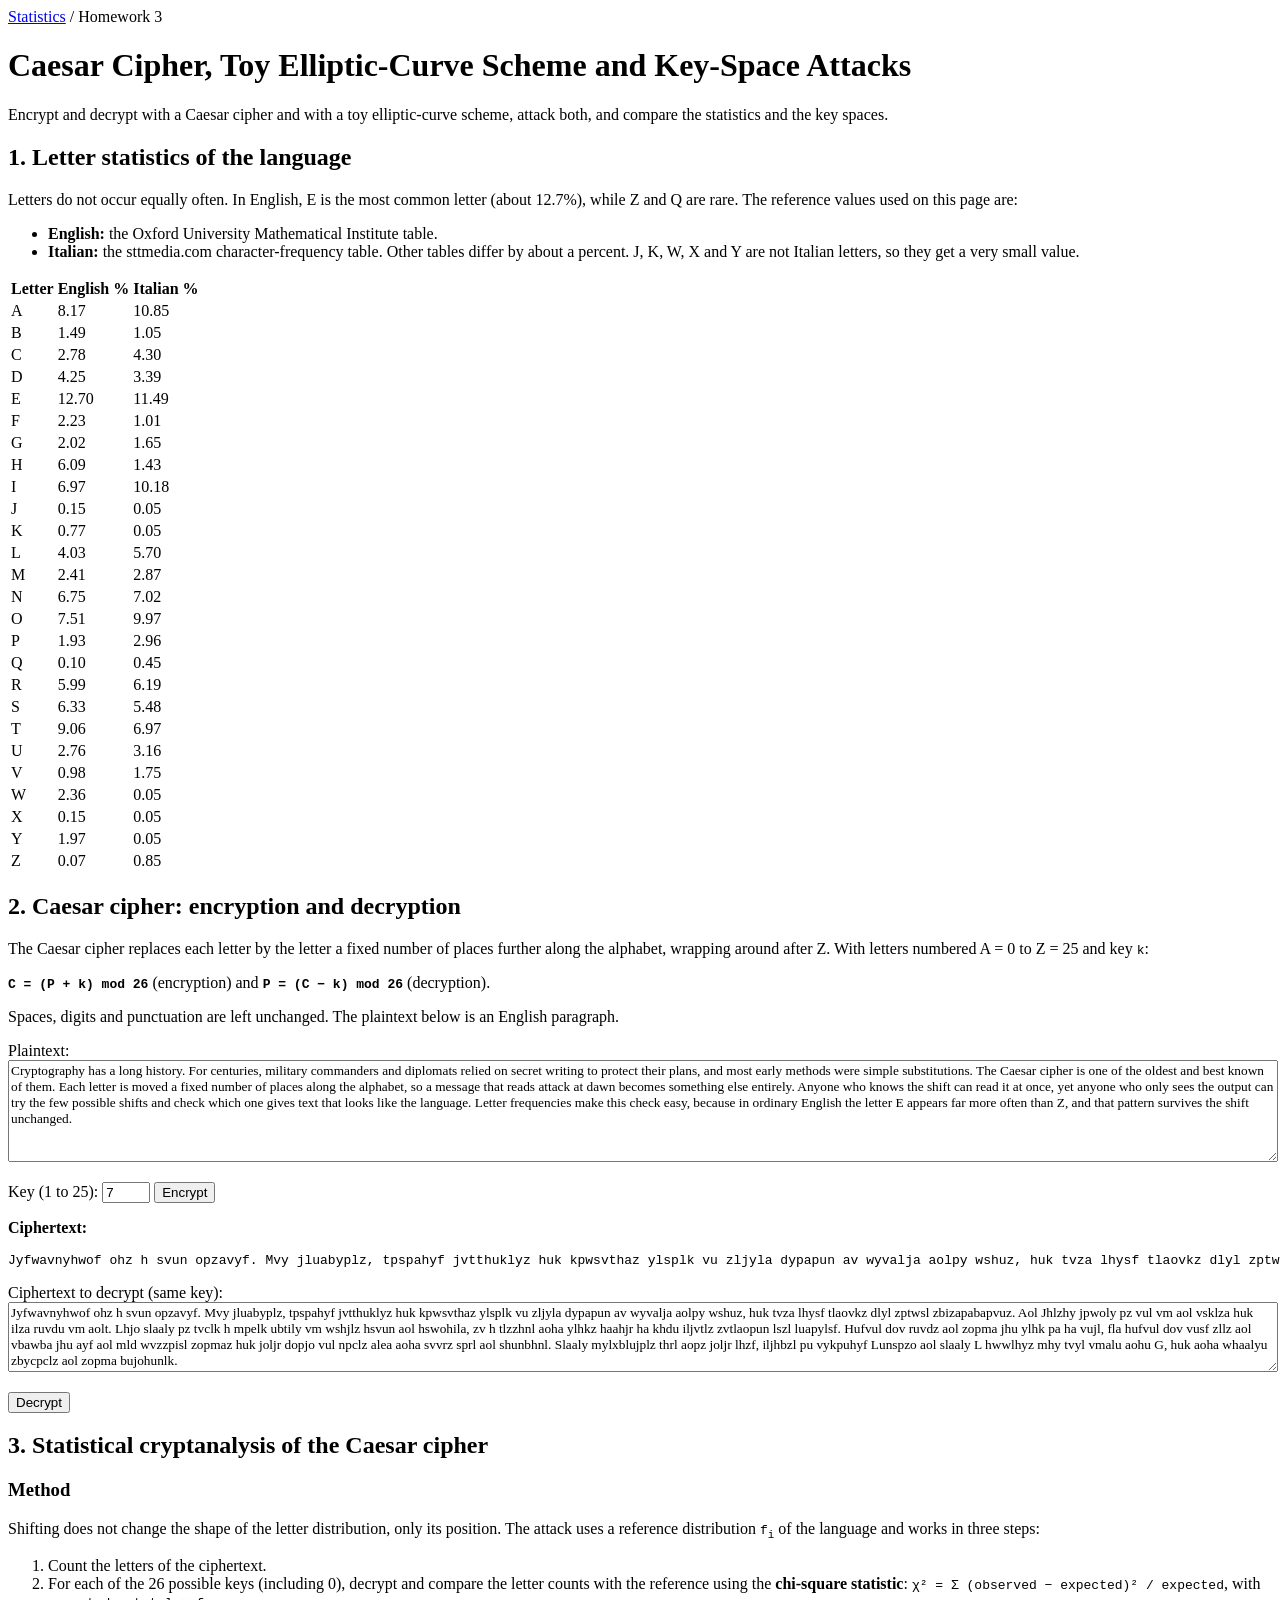
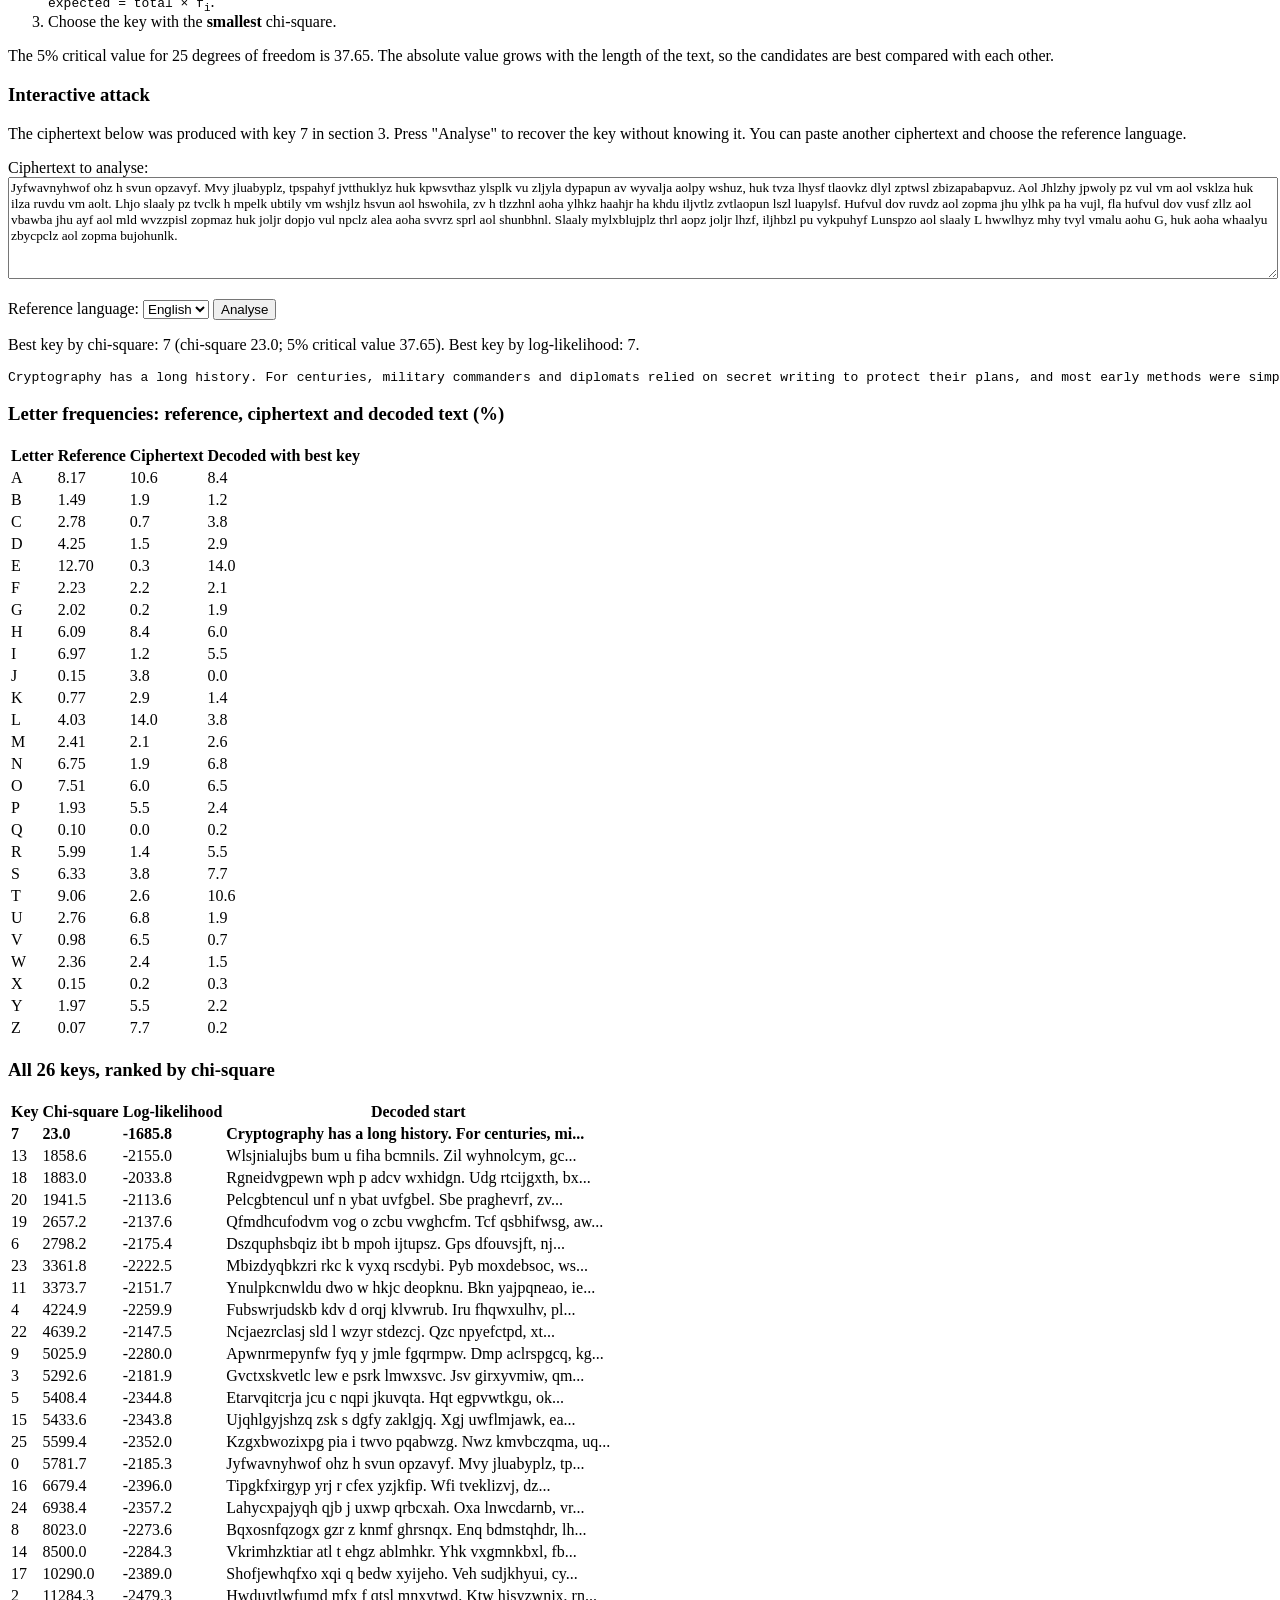
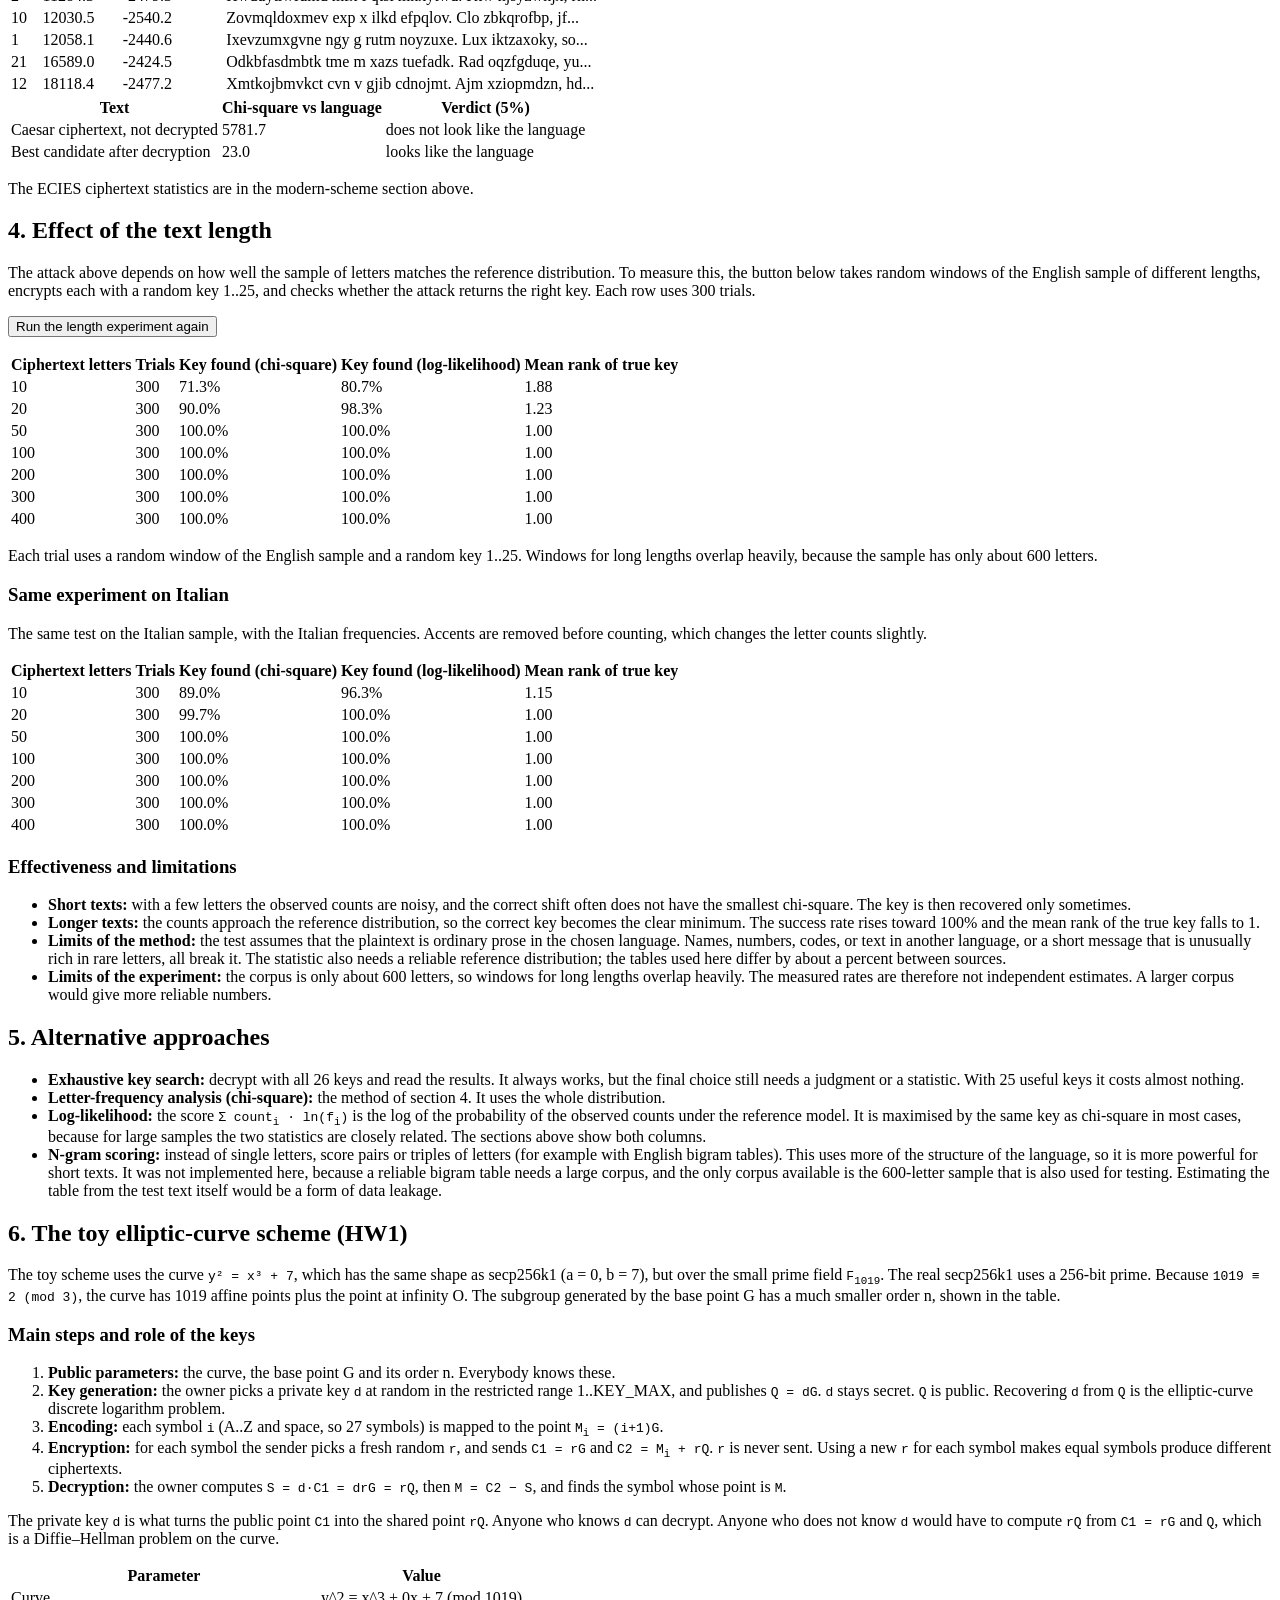
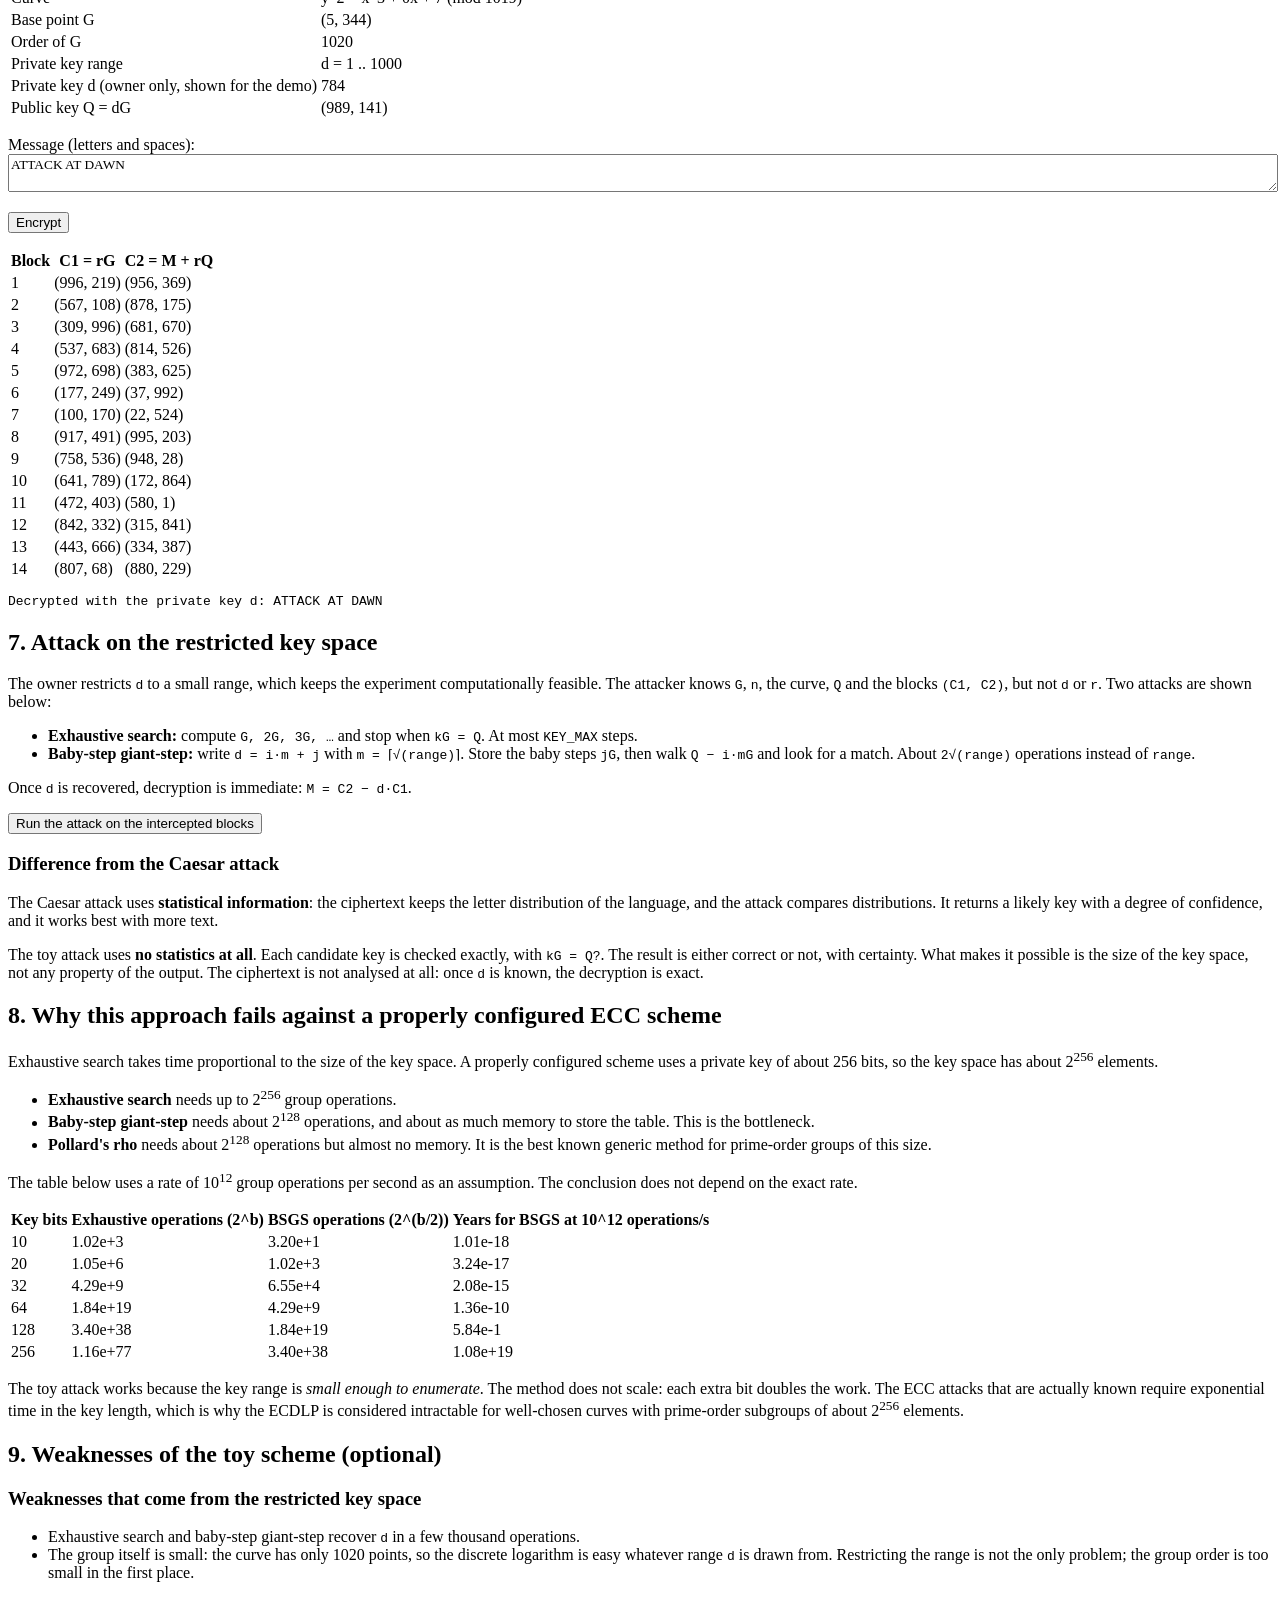
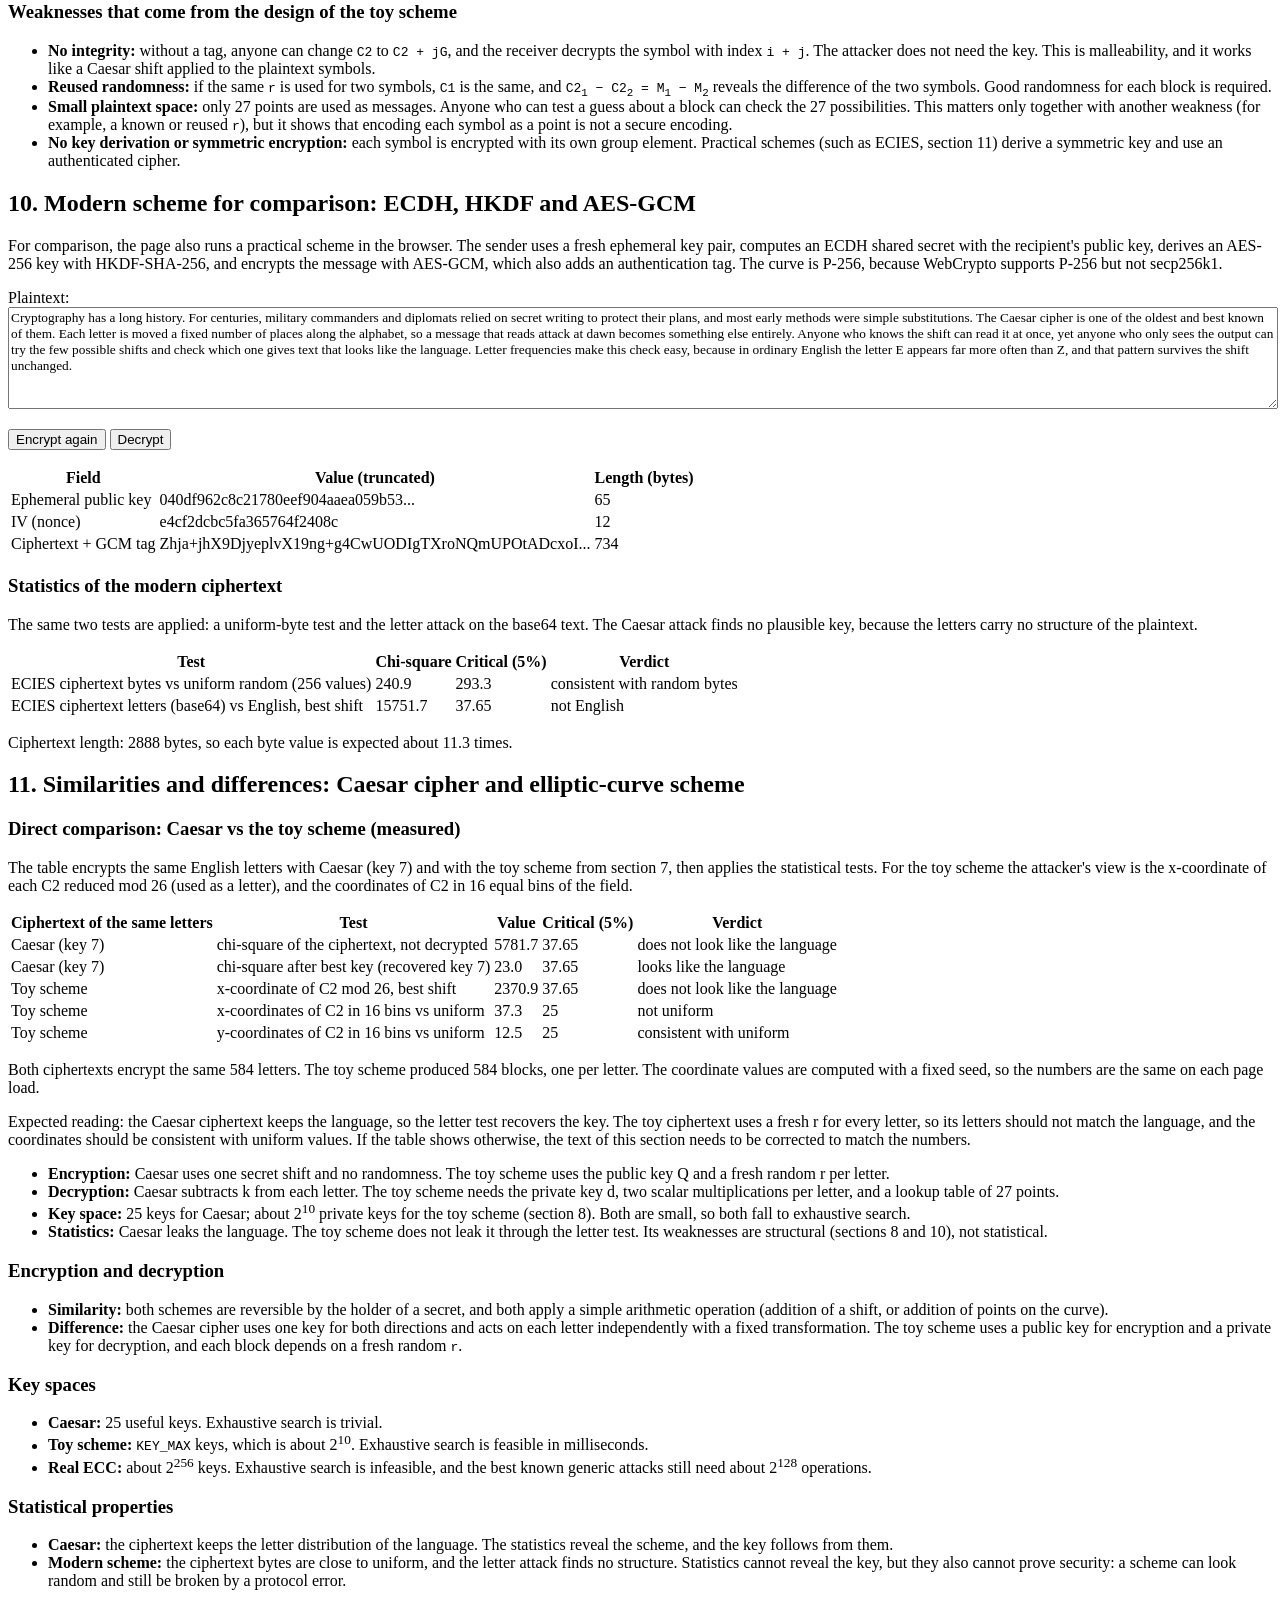
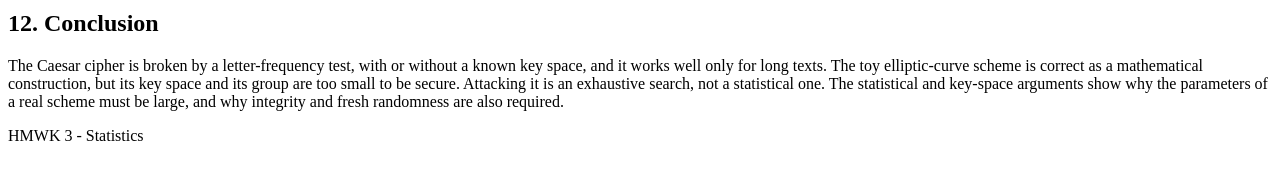
==== commit c377408d: "hw3" ====
--- a/statistics/hw3/index.html
+++ b/statistics/hw3/index.html
@@ -138,7 +138,7 @@
 
     <!-- ===================================================================== -->
     <section>
-        <h2>5. Alternative approaches (optional)</h2>
+        <h2>5. Alternative approaches</h2>
         <ul>
             <li><strong>Exhaustive key search:</strong> decrypt with all 26 keys and read the results. It always works, but the final choice
                 still needs a judgment or a statistic. With 25 useful keys it costs almost nothing.</li>
@@ -154,7 +154,7 @@
 
     <!-- ===================================================================== -->
     <section>
-        <h2>6. The toy elliptic-curve scheme (Part 1 recap)</h2>
+        <h2>6. The toy elliptic-curve scheme (HW1)</h2>
         <p>
             The toy scheme uses the curve <code>y² = x³ + 7</code>, which has the same shape as secp256k1 (a = 0, b = 7),
             but over the small prime field <code>F<sub>1019</sub></code>. The real secp256k1 uses a 256-bit prime. Because
